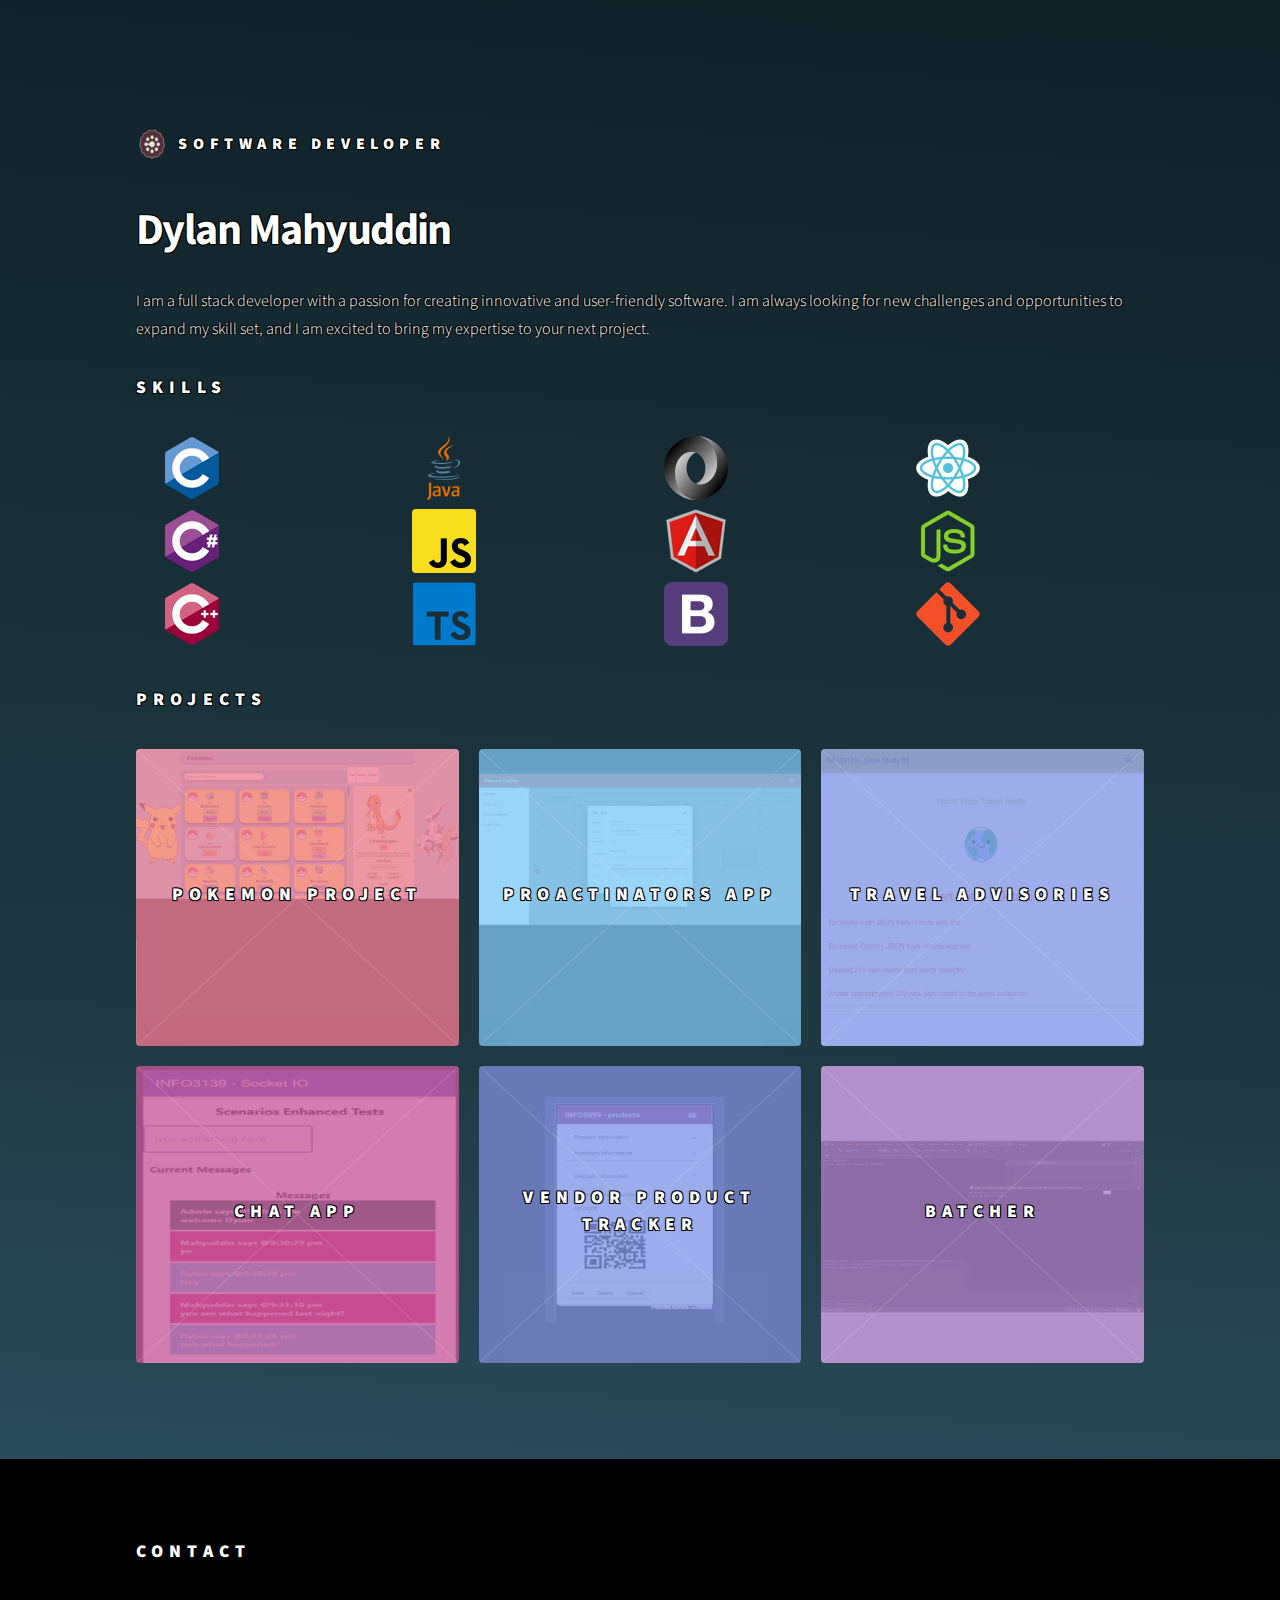
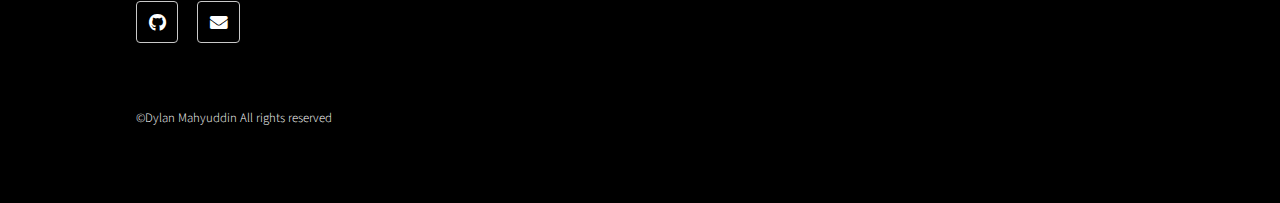
==== index.html @ 12be9ce0 "the rest of the code" ====
<!DOCTYPE html>
<!--
	Phantom by HTML5 UP
	html5up.net | @ajlkn
	Free for personal and commercial use under the CCA 3.0 license (html5up.net/license)
		edited by Dylan Mahyuddin
-->
<html class="main-page">
  <head>
    <title>DylanMahyuddinPortfolio</title>
    <meta charset="utf-8" />
    <meta
      name="viewport"
      content="width=device-width, initial-scale=1, user-scalable=no"
    />
    <link rel="stylesheet" href="assets/css/main.css" />
    <noscript
      ><link rel="stylesheet" href="assets/css/noscript.css"
    /></noscript>
  </head>
  <body class="is-preload">
    <!-- Wrapper -->
    <div id="wrapper">
      <!-- Header -->
      <header id="header">
        <div class="inner">
          <!-- Logo -->
          <div class="logo">
            <span class="symbol"><img src="images/logo.png" alt="" /></span
            ><span class="title">Software Developer</span>
          </div>

          <!-- Nav -->
          <!-- <nav>
            <ul>
              <li><a href="#menu">Menu</a></li>
            </ul>
          </nav> -->
        </div>
      </header>

      <!-- Menu -->
      <!-- <nav id="menu">
        <h2>Menu</h2>
        <ul>
          <li><a href="#header">Intro</a></li>
          <li><a href="#projects">Projects</a></li>
          <li><a href="#footer">Contact</a></li>
        </ul>
      </nav> -->

      <!-- Main -->

      <div id="main">
        <div class="inner">
          <header>
            <h1>Dylan Mahyuddin</h1>
            <p class="intro-text">
              I am a full stack developer with a passion for creating innovative
              and user-friendly software. I am always looking for new challenges
              and opportunities to expand my skill set, and I am excited to
              bring my expertise to your next project.
            </p>
            <h2>Skills</h2>
            <ul aria-colcount="4">
              <li>
                <span class="image">
                  <img src="images/softwareLogos/c.png" alt="" />
                </span>
              </li>
              <li>
                <span class="image">
                  <img src="images/softwareLogos/csharp.png" alt="" />
                </span>
              </li>
              <li>
                <span class="image">
                  <img src="images/softwareLogos/cplusplus.png" alt="" />
                </span>
              </li>
              <li>
                <span class="image">
                  <img src="images/softwareLogos/java.png" alt="" />
                </span>
              </li>
              <li>
                <span class="image">
                  <img src="images/softwareLogos/javascript.png" alt="" />
                </span>
              </li>
              <li>
                <span class="image">
                  <img src="images/softwareLogos/typescript.png" alt="" />
                </span>
              </li>
              <li>
                <span class="image">
                  <img src="images/softwareLogos/json.png" alt="" />
                </span>
              </li>
              <li>
                <span class="image">
                  <img src="images/softwareLogos/angularjs.png" alt="" />
                </span>
              </li>
              <li>
                <span class="image">
                  <img src="images/softwareLogos/bootstrap.png" alt="" />
                </span>
              </li>
              <li>
                <span class="image">
                  <img src="images/softwareLogos/react.png" alt="" />
                </span>
              </li>

              <li>
                <span class="image">
                  <img src="images/softwareLogos/nodejs.png" alt="" />
                </span>
              </li>
              <li>
                <span class="image">
                  <img src="images/softwareLogos/git.png" alt="" />
                </span>
              </li>
            </ul>
          </header>
          <h2>Projects</h2>
          <section id="projects" class="tiles">
            <article class="style1">
              <span class="image">
                <img src="images/PokemonProject.jpg" alt="" />
              </span>
              <a>
                <h2>Pokemon Project</h2>
                <div class="content">
                  <p>
                    Pure html and JavaScript team project making a pokemon data
                    search. grabs pokemon data from an API and displays it for
                    the user
                  </p>
                </div>
              </a>
            </article>
            <article class="style2">
              <span class="image">
                <img src="images/CopyPastaProject.jpg" alt="" />
              </span>
              <a>
                <h2>ProActinators App</h2>
                <div class="content">
                  <p>
                    team made Full stack application that uses Fastify and
                    React. User is able to enter in their tasks and group it by
                    color, along with that the user is scored and marked on a
                    chart.
                  </p>
                </div>
              </a>
            </article>
            <article class="style6">
              <span class="image">
                <img src="images/travelProject.jpg" alt="" />
              </span>
              <a>
                <h2>Travel Advisories</h2>
                <div class="content">
                  <p>
                    Full stack application that uses Fastify and React. The app
                    pulls some travel advisory about different countries and
                    tells you data for traveling.
                  </p>
                </div>
              </a>
            </article>
            <article class="style4">
              <span class="image">
                <img src="images/ChatApp.jpg" alt="" />
              </span>
              <a>
                <h2>Chat App</h2>
                <div class="content">
                  <p>
                    Full stack application that uses Node.js and React. Uses
                    sockets to connect users to a chat room so they can chat.
                  </p>
                </div>
              </a>
            </article>
            <article class="style6">
              <span class="image">
                <img src="images/VendorProductTrackerProject.jpg" alt="" />
              </span>
              <a>
                <h2>Vendor Product Tracker</h2>
                <div class="content">
                  <p>
                    Full stack application that uses Springboot and Angular.
                    Holds the clients product warehouse logs on a web app.
                  </p>
                </div>
              </a>
            </article>
            <article class="style5">
              <span class="image">
                <img src="images/BatcherProject.jpg" alt="" />
              </span>
              <a>
                <h2>Batcher</h2>
                <div class="content">
                  <p>
                    Batcher is a program that runs other programs in concurrency
                    and tests it's speed written in c++.
                  </p>
                </div>
              </a>
            </article>
          </section>
        </div>
      </div>

      <!-- Footer -->
      <footer id="footer">
        <div class="inner">
          <section>
            <h2>Contact</h2>
            <ul class="icons footer-li">
              <li class="footer-li">
                <a
                  target="_blank"
                  href="https://github.com/DMahyuddin"
                  class="icon brands style2 fa-github"
                  ><span class="label">GitHub</span></a
                >
              </li>
              <li>
                <a
                  target="_blank"
                  href="mailto:mahyuddin.dylan@gmail.com"
                  class="icon solid style2 fa-envelope"
                  ><span class="label">Email</span></a
                >
              </li>
            </ul>
          </section>
          <ul class="copyright footer-li">
            <li>&copy;Dylan Mahyuddin All rights reserved</li>
          </ul>
        </div>
      </footer>
    </div>

    <!-- Scripts -->
    <script src="assets/js/jquery.min.js"></script>
    <script src="assets/js/browser.min.js"></script>
    <script src="assets/js/breakpoints.min.js"></script>
    <script src="assets/js/util.js"></script>
    <script src="assets/js/main.js"></script>
  </body>
</html>
---- assets/css/main.css ----
@import url(fontawesome-all.min.css);
@import url("https://fonts.googleapis.com/css?family=Source+Sans+Pro:300,700,900");

/*
	Phantom by HTML5 UP
	html5up.net | @ajlkn
	Free for personal and commercial use under the CCA 3.0 license (html5up.net/license)
*/

html, body, div, span, applet, object,
iframe, h1, h2, h3, h4, h5, h6, p, blockquote,
pre, a, abbr, acronym, address, big, cite,
code, del, dfn, em, img, ins, kbd, q, s, samp,
small, strike, strong, sub, sup, tt, var, b,
u, i, center, dl, dt, dd, ol, li, fieldset,
form, label, legend, table, caption, tbody,
tfoot, thead, tr, th, td, article, aside,
canvas, details, embed, figure, figcaption,
footer, header, hgroup, menu, nav, output, ruby,
section, summary, time, mark, audio, video {
	margin: 0;
	padding: 0;
	border: 0;
	font-size: 100%;
	font-family: Arial, Helvetica, sans-serif;
	font: inherit;
	vertical-align: baseline;
	/* text colors */
	color: #ffffff;
	text-shadow: -1px -1px 0 #000, 1px -1px 0 #000, -1px 1px 0 #000, 1px 1px 0 #000;


}
p{
	background: #000000;
	border-radius: 10px;
}

article, aside, details, figcaption, figure,
footer, header, hgroup, menu, nav, section {
	display: block;}

body {
	line-height: 1;
}

ol, ul, li {
	columns: 4;
	list-style: none;
}

.footer-li{
	columns: auto;
}

.intro-text{
	background: none;
	border-radius: 0px;
}

blockquote, q {
	quotes: none;
}

	blockquote:before, blockquote:after, q:before, q:after {
		content: '';
		content: none;
	}

table {
	border-collapse: collapse;
	border-spacing: 0;
}

body {
	-webkit-text-size-adjust: none;
}

mark {
	background-color: transparent;
	color: inherit;
}

input::-moz-focus-inner {
	border: 0;
	padding: 0;
}

input, select, textarea {
	-moz-appearance: none;
	-webkit-appearance: none;
	-ms-appearance: none;
	appearance: none;
}

/* Basic */

	@-ms-viewport {
		width: device-width;
	}

	body {
		-ms-overflow-style: scrollbar;
	}

	@media screen and (max-width: 480px) {

		html, body {
			min-width: 320px;
		}

	}

	html {
		box-sizing: border-box;
	}

	*, *:before, *:after {
		box-sizing: inherit;
	}

	/* main-page-color */
	body {
		background: rgb(15,32,39);
		background: linear-gradient(184deg, rgba(15,32,39,1) 0%, rgba(32,58,67,1) 59%, rgba(44,83,100,1) 90%);
	}

		body.is-preload *, body.is-preload *:before, body.is-preload *:after {
			-moz-animation: none !important;
			-webkit-animation: none !important;
			-ms-animation: none !important;
			animation: none !important;
			-moz-transition: none !important;
			-webkit-transition: none !important;
			-ms-transition: none !important;
			transition: none !important;
		}

/* Type */

	body, input, select, textarea {
		color: #585858;
		font-family: "Source Sans Pro", Helvetica, sans-serif;
		font-size: 16pt;
		font-weight: 300;
		line-height: 1.75;
	}

		@media screen and (max-width: 1680px) {

			body, input, select, textarea {
				font-size: 14pt;
			}

		}

		@media screen and (max-width: 1280px) {

			body, input, select, textarea {
				font-size: 12pt;
			}

		}

	a {
		-moz-transition: border-bottom-color 0.2s ease, color 0.2s ease;
		-webkit-transition: border-bottom-color 0.2s ease, color 0.2s ease;
		-ms-transition: border-bottom-color 0.2s ease, color 0.2s ease;
		transition: border-bottom-color 0.2s ease, color 0.2s ease;
		text-decoration: none;
		color: #585858;
		border-bottom: dotted 1px rgba(88, 88, 88, 0.5);
	}

		a:hover {
			border-bottom-color: transparent;
			color: #f2849e !important;
		}

	strong, b {
		font-weight: 900;
	}

	em, i {
		font-style: italic;
	}

	p {
		margin: 0 0 2em 0;
	}

	h1 {
		font-size: 2.75em;
		font-weight: 700;
		line-height: 1.3;
		margin: 0 0 1em 0;
		letter-spacing: -0.035em;
	}

		h1 a {
			color: inherit;
		}

		@media screen and (max-width: 736px) {

			h1 {
				font-size: 2em;
				margin: 0 0 1em 0;
			}

		}

		@media screen and (max-width: 360px) {

			h1 {
				font-size: 1.75em;
			}

		}

	h2, h3, h4, h5, h6 {
		font-weight: 900;
		line-height: 1.5;
		margin: 0 0 2em 0;
		text-transform: uppercase;
		letter-spacing: 0.35em;
	}

		h2 a, h3 a, h4 a, h5 a, h6 a {
			color: inherit;
		}

	h2 {
		font-size: 1.1em;
	}

	h3 {
		font-size: 1em;
	}

	h4 {
		font-size: 0.8em;
	}

	h5 {
		font-size: 0.8em;
	}

	h6 {
		font-size: 0.8em;
	}

	@media screen and (max-width: 980px) {

		h1 br, h2 br, h3 br, h4 br, h5 br, h6 br {
			display: none;
		}

	}

	@media screen and (max-width: 736px) {

		h2 {
			font-size: 1em;
		}

		h3 {
			font-size: 0.8em;
		}

	}

	sub {
		font-size: 0.8em;
		position: relative;
		top: 0.5em;
	}

	sup {
		font-size: 0.8em;
		position: relative;
		top: -0.5em;
	}

	blockquote {
		border-left: solid 4px #c9c9c9;
		font-style: italic;
		margin: 0 0 2em 0;
		padding: 0.5em 0 0.5em 2em;
	}

	code {
		background: rgba(144, 144, 144, 0.075);
		border-radius: 4px;
		border: solid 1px #c9c9c9;
		font-family: "Courier New", monospace;
		font-size: 0.9em;
		margin: 0 0.25em;
		padding: 0.25em 0.65em;
	}

	pre {
		-webkit-overflow-scrolling: touch;
		font-family: "Courier New", monospace;
		font-size: 0.9em;
		margin: 0 0 2em 0;
	}

		pre code {
			display: block;
			line-height: 1.75;
			padding: 1em 1.5em;
			overflow-x: auto;
		}

	hr {
		border: 0;
		border-bottom: solid 1px #c9c9c9;
		margin: 2em 0;
	}

		hr.major {
			margin: 3em 0;
		}

	.align-left {
		text-align: left;
	}

	.align-center {
		text-align: center;
	}

	.align-right {
		text-align: right;
	}

/* Row */

	.row {
		display: flex;
		flex-wrap: wrap;
		box-sizing: border-box;
		align-items: stretch;
	}

		.row > * {
			box-sizing: border-box;
		}

		.row.gtr-uniform > * > :last-child {
			margin-bottom: 0;
		}

		.row.aln-left {
			justify-content: flex-start;
		}

		.row.aln-center {
			justify-content: center;
		}

		.row.aln-right {
			justify-content: flex-end;
		}

		.row.aln-top {
			align-items: flex-start;
		}

		.row.aln-middle {
			align-items: center;
		}

		.row.aln-bottom {
			align-items: flex-end;
		}

		.row > .imp {
			order: -1;
		}

		.row > .col-1 {
			width: 8.33333%;
		}

		.row > .off-1 {
			margin-left: 8.33333%;
		}

		.row > .col-2 {
			width: 16.66667%;
		}

		.row > .off-2 {
			margin-left: 16.66667%;
		}

		.row > .col-3 {
			width: 25%;
		}

		.row > .off-3 {
			margin-left: 25%;
		}

		.row > .col-4 {
			width: 33.33333%;
		}

		.row > .off-4 {
			margin-left: 33.33333%;
		}

		.row > .col-5 {
			width: 41.66667%;
		}

		.row > .off-5 {
			margin-left: 41.66667%;
		}

		.row > .col-6 {
			width: 50%;
		}

		.row > .off-6 {
			margin-left: 50%;
		}

		.row > .col-7 {
			width: 58.33333%;
		}

		.row > .off-7 {
			margin-left: 58.33333%;
		}

		.row > .col-8 {
			width: 66.66667%;
		}

		.row > .off-8 {
			margin-left: 66.66667%;
		}

		.row > .col-9 {
			width: 75%;
		}

		.row > .off-9 {
			margin-left: 75%;
		}

		.row > .col-10 {
			width: 83.33333%;
		}

		.row > .off-10 {
			margin-left: 83.33333%;
		}

		.row > .col-11 {
			width: 91.66667%;
		}

		.row > .off-11 {
			margin-left: 91.66667%;
		}

		.row > .col-12 {
			width: 100%;
		}

		.row > .off-12 {
			margin-left: 100%;
		}

		.row.gtr-0 {
			margin-top: 0;
			margin-left: 0em;
		}

			.row.gtr-0 > * {
				padding: 0 0 0 0em;
			}

			.row.gtr-0.gtr-uniform {
				margin-top: 0em;
			}

				.row.gtr-0.gtr-uniform > * {
					padding-top: 0em;
				}

		.row.gtr-25 {
			margin-top: 0;
			margin-left: -0.5em;
		}

			.row.gtr-25 > * {
				padding: 0 0 0 0.5em;
			}

			.row.gtr-25.gtr-uniform {
				margin-top: -0.5em;
			}

				.row.gtr-25.gtr-uniform > * {
					padding-top: 0.5em;
				}

		.row.gtr-50 {
			margin-top: 0;
			margin-left: -1em;
		}

			.row.gtr-50 > * {
				padding: 0 0 0 1em;
			}

			.row.gtr-50.gtr-uniform {
				margin-top: -1em;
			}

				.row.gtr-50.gtr-uniform > * {
					padding-top: 1em;
				}

		.row {
			margin-top: 0;
			margin-left: -2em;
		}

			.row > * {
				padding: 0 0 0 2em;
			}

			.row.gtr-uniform {
				margin-top: -2em;
			}

				.row.gtr-uniform > * {
					padding-top: 2em;
				}

		.row.gtr-150 {
			margin-top: 0;
			margin-left: -3em;
		}

			.row.gtr-150 > * {
				padding: 0 0 0 3em;
			}

			.row.gtr-150.gtr-uniform {
				margin-top: -3em;
			}

				.row.gtr-150.gtr-uniform > * {
					padding-top: 3em;
				}

		.row.gtr-200 {
			margin-top: 0;
			margin-left: -4em;
		}

			.row.gtr-200 > * {
				padding: 0 0 0 4em;
			}

			.row.gtr-200.gtr-uniform {
				margin-top: -4em;
			}

				.row.gtr-200.gtr-uniform > * {
					padding-top: 4em;
				}

		@media screen and (max-width: 1680px) {

			.row {
				display: flex;
				flex-wrap: wrap;
				box-sizing: border-box;
				align-items: stretch;
			}

				.row > * {
					box-sizing: border-box;
				}

				.row.gtr-uniform > * > :last-child {
					margin-bottom: 0;
				}

				.row.aln-left {
					justify-content: flex-start;
				}

				.row.aln-center {
					justify-content: center;
				}

				.row.aln-right {
					justify-content: flex-end;
				}

				.row.aln-top {
					align-items: flex-start;
				}

				.row.aln-middle {
					align-items: center;
				}

				.row.aln-bottom {
					align-items: flex-end;
				}

				.row > .imp-xlarge {
					order: -1;
				}

				.row > .col-1-xlarge {
					width: 8.33333%;
				}

				.row > .off-1-xlarge {
					margin-left: 8.33333%;
				}

				.row > .col-2-xlarge {
					width: 16.66667%;
				}

				.row > .off-2-xlarge {
					margin-left: 16.66667%;
				}

				.row > .col-3-xlarge {
					width: 25%;
				}

				.row > .off-3-xlarge {
					margin-left: 25%;
				}

				.row > .col-4-xlarge {
					width: 33.33333%;
				}

				.row > .off-4-xlarge {
					margin-left: 33.33333%;
				}

				.row > .col-5-xlarge {
					width: 41.66667%;
				}

				.row > .off-5-xlarge {
					margin-left: 41.66667%;
				}

				.row > .col-6-xlarge {
					width: 50%;
				}

				.row > .off-6-xlarge {
					margin-left: 50%;
				}

				.row > .col-7-xlarge {
					width: 58.33333%;
				}

				.row > .off-7-xlarge {
					margin-left: 58.33333%;
				}

				.row > .col-8-xlarge {
					width: 66.66667%;
				}

				.row > .off-8-xlarge {
					margin-left: 66.66667%;
				}

				.row > .col-9-xlarge {
					width: 75%;
				}

				.row > .off-9-xlarge {
					margin-left: 75%;
				}

				.row > .col-10-xlarge {
					width: 83.33333%;
				}

				.row > .off-10-xlarge {
					margin-left: 83.33333%;
				}

				.row > .col-11-xlarge {
					width: 91.66667%;
				}

				.row > .off-11-xlarge {
					margin-left: 91.66667%;
				}

				.row > .col-12-xlarge {
					width: 100%;
				}

				.row > .off-12-xlarge {
					margin-left: 100%;
				}

				.row.gtr-0 {
					margin-top: 0;
					margin-left: 0em;
				}

					.row.gtr-0 > * {
						padding: 0 0 0 0em;
					}

					.row.gtr-0.gtr-uniform {
						margin-top: 0em;
					}

						.row.gtr-0.gtr-uniform > * {
							padding-top: 0em;
						}

				.row.gtr-25 {
					margin-top: 0;
					margin-left: -0.5em;
				}

					.row.gtr-25 > * {
						padding: 0 0 0 0.5em;
					}

					.row.gtr-25.gtr-uniform {
						margin-top: -0.5em;
					}

						.row.gtr-25.gtr-uniform > * {
							padding-top: 0.5em;
						}

				.row.gtr-50 {
					margin-top: 0;
					margin-left: -1em;
				}

					.row.gtr-50 > * {
						padding: 0 0 0 1em;
					}

					.row.gtr-50.gtr-uniform {
						margin-top: -1em;
					}

						.row.gtr-50.gtr-uniform > * {
							padding-top: 1em;
						}

				.row {
					margin-top: 0;
					margin-left: -2em;
				}

					.row > * {
						padding: 0 0 0 2em;
					}

					.row.gtr-uniform {
						margin-top: -2em;
					}

						.row.gtr-uniform > * {
							padding-top: 2em;
						}

				.row.gtr-150 {
					margin-top: 0;
					margin-left: -3em;
				}

					.row.gtr-150 > * {
						padding: 0 0 0 3em;
					}

					.row.gtr-150.gtr-uniform {
						margin-top: -3em;
					}

						.row.gtr-150.gtr-uniform > * {
							padding-top: 3em;
						}

				.row.gtr-200 {
					margin-top: 0;
					margin-left: -4em;
				}

					.row.gtr-200 > * {
						padding: 0 0 0 4em;
					}

					.row.gtr-200.gtr-uniform {
						margin-top: -4em;
					}

						.row.gtr-200.gtr-uniform > * {
							padding-top: 4em;
						}

		}

		@media screen and (max-width: 1280px) {

			.row {
				display: flex;
				flex-wrap: wrap;
				box-sizing: border-box;
				align-items: stretch;
			}

				.row > * {
					box-sizing: border-box;
				}

				.row.gtr-uniform > * > :last-child {
					margin-bottom: 0;
				}

				.row.aln-left {
					justify-content: flex-start;
				}

				.row.aln-center {
					justify-content: center;
				}

				.row.aln-right {
					justify-content: flex-end;
				}

				.row.aln-top {
					align-items: flex-start;
				}

				.row.aln-middle {
					align-items: center;
				}

				.row.aln-bottom {
					align-items: flex-end;
				}

				.row > .imp-large {
					order: -1;
				}

				.row > .col-1-large {
					width: 8.33333%;
				}

				.row > .off-1-large {
					margin-left: 8.33333%;
				}

				.row > .col-2-large {
					width: 16.66667%;
				}

				.row > .off-2-large {
					margin-left: 16.66667%;
				}

				.row > .col-3-large {
					width: 25%;
				}

				.row > .off-3-large {
					margin-left: 25%;
				}

				.row > .col-4-large {
					width: 33.33333%;
				}

				.row > .off-4-large {
					margin-left: 33.33333%;
				}

				.row > .col-5-large {
					width: 41.66667%;
				}

				.row > .off-5-large {
					margin-left: 41.66667%;
				}

				.row > .col-6-large {
					width: 50%;
				}

				.row > .off-6-large {
					margin-left: 50%;
				}

				.row > .col-7-large {
					width: 58.33333%;
				}

				.row > .off-7-large {
					margin-left: 58.33333%;
				}

				.row > .col-8-large {
					width: 66.66667%;
				}

				.row > .off-8-large {
					margin-left: 66.66667%;
				}

				.row > .col-9-large {
					width: 75%;
				}

				.row > .off-9-large {
					margin-left: 75%;
				}

				.row > .col-10-large {
					width: 83.33333%;
				}

				.row > .off-10-large {
					margin-left: 83.33333%;
				}

				.row > .col-11-large {
					width: 91.66667%;
				}

				.row > .off-11-large {
					margin-left: 91.66667%;
				}

				.row > .col-12-large {
					width: 100%;
				}

				.row > .off-12-large {
					margin-left: 100%;
				}

				.row.gtr-0 {
					margin-top: 0;
					margin-left: 0em;
				}

					.row.gtr-0 > * {
						padding: 0 0 0 0em;
					}

					.row.gtr-0.gtr-uniform {
						margin-top: 0em;
					}

						.row.gtr-0.gtr-uniform > * {
							padding-top: 0em;
						}

				.row.gtr-25 {
					margin-top: 0;
					margin-left: -0.5em;
				}

					.row.gtr-25 > * {
						padding: 0 0 0 0.5em;
					}

					.row.gtr-25.gtr-uniform {
						margin-top: -0.5em;
					}

						.row.gtr-25.gtr-uniform > * {
							padding-top: 0.5em;
						}

				.row.gtr-50 {
					margin-top: 0;
					margin-left: -1em;
				}

					.row.gtr-50 > * {
						padding: 0 0 0 1em;
					}

					.row.gtr-50.gtr-uniform {
						margin-top: -1em;
					}

						.row.gtr-50.gtr-uniform > * {
							padding-top: 1em;
						}

				.row {
					margin-top: 0;
					margin-left: -2em;
				}

					.row > * {
						padding: 0 0 0 2em;
					}

					.row.gtr-uniform {
						margin-top: -2em;
					}

						.row.gtr-uniform > * {
							padding-top: 2em;
						}

				.row.gtr-150 {
					margin-top: 0;
					margin-left: -3em;
				}

					.row.gtr-150 > * {
						padding: 0 0 0 3em;
					}

					.row.gtr-150.gtr-uniform {
						margin-top: -3em;
					}

						.row.gtr-150.gtr-uniform > * {
							padding-top: 3em;
						}

				.row.gtr-200 {
					margin-top: 0;
					margin-left: -4em;
				}

					.row.gtr-200 > * {
						padding: 0 0 0 4em;
					}

					.row.gtr-200.gtr-uniform {
						margin-top: -4em;
					}

						.row.gtr-200.gtr-uniform > * {
							padding-top: 4em;
						}

		}

		@media screen and (max-width: 980px) {

			.row {
				display: flex;
				flex-wrap: wrap;
				box-sizing: border-box;
				align-items: stretch;
			}

				.row > * {
					box-sizing: border-box;
				}

				.row.gtr-uniform > * > :last-child {
					margin-bottom: 0;
				}

				.row.aln-left {
					justify-content: flex-start;
				}

				.row.aln-center {
					justify-content: center;
				}

				.row.aln-right {
					justify-content: flex-end;
				}

				.row.aln-top {
					align-items: flex-start;
				}

				.row.aln-middle {
					align-items: center;
				}

				.row.aln-bottom {
					align-items: flex-end;
				}

				.row > .imp-medium {
					order: -1;
				}

				.row > .col-1-medium {
					width: 8.33333%;
				}

				.row > .off-1-medium {
					margin-left: 8.33333%;
				}

				.row > .col-2-medium {
					width: 16.66667%;
				}

				.row > .off-2-medium {
					margin-left: 16.66667%;
				}

				.row > .col-3-medium {
					width: 25%;
				}

				.row > .off-3-medium {
					margin-left: 25%;
				}

				.row > .col-4-medium {
					width: 33.33333%;
				}

				.row > .off-4-medium {
					margin-left: 33.33333%;
				}

				.row > .col-5-medium {
					width: 41.66667%;
				}

				.row > .off-5-medium {
					margin-left: 41.66667%;
				}

				.row > .col-6-medium {
					width: 50%;
				}

				.row > .off-6-medium {
					margin-left: 50%;
				}

				.row > .col-7-medium {
					width: 58.33333%;
				}

				.row > .off-7-medium {
					margin-left: 58.33333%;
				}

				.row > .col-8-medium {
					width: 66.66667%;
				}

				.row > .off-8-medium {
					margin-left: 66.66667%;
				}

				.row > .col-9-medium {
					width: 75%;
				}

				.row > .off-9-medium {
					margin-left: 75%;
				}

				.row > .col-10-medium {
					width: 83.33333%;
				}

				.row > .off-10-medium {
					margin-left: 83.33333%;
				}

				.row > .col-11-medium {
					width: 91.66667%;
				}

				.row > .off-11-medium {
					margin-left: 91.66667%;
				}

				.row > .col-12-medium {
					width: 100%;
				}

				.row > .off-12-medium {
					margin-left: 100%;
				}

				.row.gtr-0 {
					margin-top: 0;
					margin-left: 0em;
				}

					.row.gtr-0 > * {
						padding: 0 0 0 0em;
					}

					.row.gtr-0.gtr-uniform {
						margin-top: 0em;
					}

						.row.gtr-0.gtr-uniform > * {
							padding-top: 0em;
						}

				.row.gtr-25 {
					margin-top: 0;
					margin-left: -0.375em;
				}

					.row.gtr-25 > * {
						padding: 0 0 0 0.375em;
					}

					.row.gtr-25.gtr-uniform {
						margin-top: -0.375em;
					}

						.row.gtr-25.gtr-uniform > * {
							padding-top: 0.375em;
						}

				.row.gtr-50 {
					margin-top: 0;
					margin-left: -0.75em;
				}

					.row.gtr-50 > * {
						padding: 0 0 0 0.75em;
					}

					.row.gtr-50.gtr-uniform {
						margin-top: -0.75em;
					}

						.row.gtr-50.gtr-uniform > * {
							padding-top: 0.75em;
						}

				.row {
					margin-top: 0;
					margin-left: -1.5em;
				}

					.row > * {
						padding: 0 0 0 1.5em;
					}

					.row.gtr-uniform {
						margin-top: -1.5em;
					}

						.row.gtr-uniform > * {
							padding-top: 1.5em;
						}

				.row.gtr-150 {
					margin-top: 0;
					margin-left: -2.25em;
				}

					.row.gtr-150 > * {
						padding: 0 0 0 2.25em;
					}

					.row.gtr-150.gtr-uniform {
						margin-top: -2.25em;
					}

						.row.gtr-150.gtr-uniform > * {
							padding-top: 2.25em;
						}

				.row.gtr-200 {
					margin-top: 0;
					margin-left: -3em;
				}

					.row.gtr-200 > * {
						padding: 0 0 0 3em;
					}

					.row.gtr-200.gtr-uniform {
						margin-top: -3em;
					}

						.row.gtr-200.gtr-uniform > * {
							padding-top: 3em;
						}

		}

		@media screen and (max-width: 736px) {

			.row {
				display: flex;
				flex-wrap: wrap;
				box-sizing: border-box;
				align-items: stretch;
			}

				.row > * {
					box-sizing: border-box;
				}

				.row.gtr-uniform > * > :last-child {
					margin-bottom: 0;
				}

				.row.aln-left {
					justify-content: flex-start;
				}

				.row.aln-center {
					justify-content: center;
				}

				.row.aln-right {
					justify-content: flex-end;
				}

				.row.aln-top {
					align-items: flex-start;
				}

				.row.aln-middle {
					align-items: center;
				}

				.row.aln-bottom {
					align-items: flex-end;
				}

				.row > .imp-small {
					order: -1;
				}

				.row > .col-1-small {
					width: 8.33333%;
				}

				.row > .off-1-small {
					margin-left: 8.33333%;
				}

				.row > .col-2-small {
					width: 16.66667%;
				}

				.row > .off-2-small {
					margin-left: 16.66667%;
				}

				.row > .col-3-small {
					width: 25%;
				}

				.row > .off-3-small {
					margin-left: 25%;
				}

				.row > .col-4-small {
					width: 33.33333%;
				}

				.row > .off-4-small {
					margin-left: 33.33333%;
				}

				.row > .col-5-small {
					width: 41.66667%;
				}

				.row > .off-5-small {
					margin-left: 41.66667%;
				}

				.row > .col-6-small {
					width: 50%;
				}

				.row > .off-6-small {
					margin-left: 50%;
				}

				.row > .col-7-small {
					width: 58.33333%;
				}

				.row > .off-7-small {
					margin-left: 58.33333%;
				}

				.row > .col-8-small {
					width: 66.66667%;
				}

				.row > .off-8-small {
					margin-left: 66.66667%;
				}

				.row > .col-9-small {
					width: 75%;
				}

				.row > .off-9-small {
					margin-left: 75%;
				}

				.row > .col-10-small {
					width: 83.33333%;
				}

				.row > .off-10-small {
					margin-left: 83.33333%;
				}

				.row > .col-11-small {
					width: 91.66667%;
				}

				.row > .off-11-small {
					margin-left: 91.66667%;
				}

				.row > .col-12-small {
					width: 100%;
				}

				.row > .off-12-small {
					margin-left: 100%;
				}

				.row.gtr-0 {
					margin-top: 0;
					margin-left: 0em;
				}

					.row.gtr-0 > * {
						padding: 0 0 0 0em;
					}

					.row.gtr-0.gtr-uniform {
						margin-top: 0em;
					}

						.row.gtr-0.gtr-uniform > * {
							padding-top: 0em;
						}

				.row.gtr-25 {
					margin-top: 0;
					margin-left: -0.25em;
				}

					.row.gtr-25 > * {
						padding: 0 0 0 0.25em;
					}

					.row.gtr-25.gtr-uniform {
						margin-top: -0.25em;
					}

						.row.gtr-25.gtr-uniform > * {
							padding-top: 0.25em;
						}

				.row.gtr-50 {
					margin-top: 0;
					margin-left: -0.5em;
				}

					.row.gtr-50 > * {
						padding: 0 0 0 0.5em;
					}

					.row.gtr-50.gtr-uniform {
						margin-top: -0.5em;
					}

						.row.gtr-50.gtr-uniform > * {
							padding-top: 0.5em;
						}

				.row {
					margin-top: 0;
					margin-left: -1em;
				}

					.row > * {
						padding: 0 0 0 1em;
					}

					.row.gtr-uniform {
						margin-top: -1em;
					}

						.row.gtr-uniform > * {
							padding-top: 1em;
						}

				.row.gtr-150 {
					margin-top: 0;
					margin-left: -1.5em;
				}

					.row.gtr-150 > * {
						padding: 0 0 0 1.5em;
					}

					.row.gtr-150.gtr-uniform {
						margin-top: -1.5em;
					}

						.row.gtr-150.gtr-uniform > * {
							padding-top: 1.5em;
						}

				.row.gtr-200 {
					margin-top: 0;
					margin-left: -2em;
				}

					.row.gtr-200 > * {
						padding: 0 0 0 2em;
					}

					.row.gtr-200.gtr-uniform {
						margin-top: -2em;
					}

						.row.gtr-200.gtr-uniform > * {
							padding-top: 2em;
						}

		}

		@media screen and (max-width: 480px) {

			.row {
				display: flex;
				flex-wrap: wrap;
				box-sizing: border-box;
				align-items: stretch;
			}

				.row > * {
					box-sizing: border-box;
				}

				.row.gtr-uniform > * > :last-child {
					margin-bottom: 0;
				}

				.row.aln-left {
					justify-content: flex-start;
				}

				.row.aln-center {
					justify-content: center;
				}

				.row.aln-right {
					justify-content: flex-end;
				}

				.row.aln-top {
					align-items: flex-start;
				}

				.row.aln-middle {
					align-items: center;
				}

				.row.aln-bottom {
					align-items: flex-end;
				}

				.row > .imp-xsmall {
					order: -1;
				}

				.row > .col-1-xsmall {
					width: 8.33333%;
				}

				.row > .off-1-xsmall {
					margin-left: 8.33333%;
				}

				.row > .col-2-xsmall {
					width: 16.66667%;
				}

				.row > .off-2-xsmall {
					margin-left: 16.66667%;
				}

				.row > .col-3-xsmall {
					width: 25%;
				}

				.row > .off-3-xsmall {
					margin-left: 25%;
				}

				.row > .col-4-xsmall {
					width: 33.33333%;
				}

				.row > .off-4-xsmall {
					margin-left: 33.33333%;
				}

				.row > .col-5-xsmall {
					width: 41.66667%;
				}

				.row > .off-5-xsmall {
					margin-left: 41.66667%;
				}

				.row > .col-6-xsmall {
					width: 50%;
				}

				.row > .off-6-xsmall {
					margin-left: 50%;
				}

				.row > .col-7-xsmall {
					width: 58.33333%;
				}

				.row > .off-7-xsmall {
					margin-left: 58.33333%;
				}

				.row > .col-8-xsmall {
					width: 66.66667%;
				}

				.row > .off-8-xsmall {
					margin-left: 66.66667%;
				}

				.row > .col-9-xsmall {
					width: 75%;
				}

				.row > .off-9-xsmall {
					margin-left: 75%;
				}

				.row > .col-10-xsmall {
					width: 83.33333%;
				}

				.row > .off-10-xsmall {
					margin-left: 83.33333%;
				}

				.row > .col-11-xsmall {
					width: 91.66667%;
				}

				.row > .off-11-xsmall {
					margin-left: 91.66667%;
				}

				.row > .col-12-xsmall {
					width: 100%;
				}

				.row > .off-12-xsmall {
					margin-left: 100%;
				}

				.row.gtr-0 {
					margin-top: 0;
					margin-left: 0em;
				}

					.row.gtr-0 > * {
						padding: 0 0 0 0em;
					}

					.row.gtr-0.gtr-uniform {
						margin-top: 0em;
					}

						.row.gtr-0.gtr-uniform > * {
							padding-top: 0em;
						}

				.row.gtr-25 {
					margin-top: 0;
					margin-left: -0.25em;
				}

					.row.gtr-25 > * {
						padding: 0 0 0 0.25em;
					}

					.row.gtr-25.gtr-uniform {
						margin-top: -0.25em;
					}

						.row.gtr-25.gtr-uniform > * {
							padding-top: 0.25em;
						}

				.row.gtr-50 {
					margin-top: 0;
					margin-left: -0.5em;
				}

					.row.gtr-50 > * {
						padding: 0 0 0 0.5em;
					}

					.row.gtr-50.gtr-uniform {
						margin-top: -0.5em;
					}

						.row.gtr-50.gtr-uniform > * {
							padding-top: 0.5em;
						}

				.row {
					margin-top: 0;
					margin-left: -1em;
				}

					.row > * {
						padding: 0 0 0 1em;
					}

					.row.gtr-uniform {
						margin-top: -1em;
					}

						.row.gtr-uniform > * {
							padding-top: 1em;
						}

				.row.gtr-150 {
					margin-top: 0;
					margin-left: -1.5em;
				}

					.row.gtr-150 > * {
						padding: 0 0 0 1.5em;
					}

					.row.gtr-150.gtr-uniform {
						margin-top: -1.5em;
					}

						.row.gtr-150.gtr-uniform > * {
							padding-top: 1.5em;
						}

				.row.gtr-200 {
					margin-top: 0;
					margin-left: -2em;
				}

					.row.gtr-200 > * {
						padding: 0 0 0 2em;
					}

					.row.gtr-200.gtr-uniform {
						margin-top: -2em;
					}

						.row.gtr-200.gtr-uniform > * {
							padding-top: 2em;
						}

		}

/* Section/Article */

	section.special, article.special {
		text-align: center;
	}

	header p {
		margin-top: -1em;
	}

	@media screen and (max-width: 736px) {

		header p {
			margin-top: 0;
		}

	}

/* Icon */

	.icon {
		text-decoration: none;
		border-bottom: none;
		position: relative;
	}

		.icon:before {
			-moz-osx-font-smoothing: grayscale;
			-webkit-font-smoothing: antialiased;
			display: inline-block;
			font-style: normal;
			font-variant: normal;
			text-rendering: auto;
			line-height: 1;
			text-transform: none !important;
			font-family: 'Font Awesome 5 Free';
			font-weight: 400;
		}

		.icon > .label {
			display: none;
		}

		.icon:before {
			line-height: inherit;
		}

		.icon.solid:before {
			font-weight: 900;
		}

		.icon.brands:before {
			font-family: 'Font Awesome 5 Brands';
		}

		.icon.style2 {
			-moz-transition: background-color 0.2s ease-in-out, color 0.2s ease-in-out, border-color 0.2s ease-in-out;
			-webkit-transition: background-color 0.2s ease-in-out, color 0.2s ease-in-out, border-color 0.2s ease-in-out;
			-ms-transition: background-color 0.2s ease-in-out, color 0.2s ease-in-out, border-color 0.2s ease-in-out;
			transition: background-color 0.2s ease-in-out, color 0.2s ease-in-out, border-color 0.2s ease-in-out;
			background-color: transparent;
			border: solid 1px #c9c9c9;
			border-radius: 4px;
			width: 2.65em;
			height: 2.65em;
			display: inline-block;
			text-align: center;
			line-height: 2.65em;
			color: inherit;
		}

			.icon.style2:before {
				font-size: 1.1em;
			}

			.icon.style2:hover {
				color: #f2849e;
				border-color: #f2849e;
			}

			.icon.style2:active {
				background-color: rgba(242, 132, 158, 0.1);
			}

/* List */

	ol {
		list-style: decimal;
		margin: 0 0 2em 0;
		padding-left: 1.25em;
	}

		ol li {
			padding-left: 0.25em;
		}

	ul {
		list-style: disc;
		margin: 0 0 2em 0;
		padding-left: 1em;
	}

		ul li {
			padding-left: 0.5em;
		}

		ul.alt {
			list-style: none;
			padding-left: 0;
		}

			ul.alt li {
				border-top: solid 1px #c9c9c9;
				padding: 0.5em 0;
			}

				ul.alt li:first-child {
					border-top: 0;
					padding-top: 0;
				}

	dl {
		margin: 0 0 2em 0;
	}

		dl dt {
			display: block;
			font-weight: 900;
			margin: 0 0 1em 0;
		}

		dl dd {
			margin-left: 2em;
		}

/* Actions */

	ul.actions {
		display: -moz-flex;
		display: -webkit-flex;
		display: -ms-flex;
		display: flex;
		cursor: default;
		list-style: none;
		margin-left: -1em;
		padding-left: 0;
	}

		ul.actions li {
			padding: 0 0 0 1em;
			vertical-align: middle;
		}

		ul.actions.special {
			-moz-justify-content: center;
			-webkit-justify-content: center;
			-ms-justify-content: center;
			justify-content: center;
			width: 100%;
			margin-left: 0;
		}

			ul.actions.special li:first-child {
				padding-left: 0;
			}

		ul.actions.stacked {
			-moz-flex-direction: column;
			-webkit-flex-direction: column;
			-ms-flex-direction: column;
			flex-direction: column;
			margin-left: 0;
		}

			ul.actions.stacked li {
				padding: 1.3em 0 0 0;
			}

				ul.actions.stacked li:first-child {
					padding-top: 0;
				}

		ul.actions.fit {
			width: calc(100% + 1em);
		}

			ul.actions.fit li {
				-moz-flex-grow: 1;
				-webkit-flex-grow: 1;
				-ms-flex-grow: 1;
				flex-grow: 1;
				-moz-flex-shrink: 1;
				-webkit-flex-shrink: 1;
				-ms-flex-shrink: 1;
				flex-shrink: 1;
				width: 100%;
			}

				ul.actions.fit li > * {
					width: 100%;
				}

			ul.actions.fit.stacked {
				width: 100%;
			}

		@media screen and (max-width: 480px) {

			ul.actions:not(.fixed) {
				-moz-flex-direction: column;
				-webkit-flex-direction: column;
				-ms-flex-direction: column;
				flex-direction: column;
				margin-left: 0;
				width: 100% !important;
			}

				ul.actions:not(.fixed) li {
					-moz-flex-grow: 1;
					-webkit-flex-grow: 1;
					-ms-flex-grow: 1;
					flex-grow: 1;
					-moz-flex-shrink: 1;
					-webkit-flex-shrink: 1;
					-ms-flex-shrink: 1;
					flex-shrink: 1;
					padding: 1em 0 0 0;
					text-align: center;
					width: 100%;
				}

					ul.actions:not(.fixed) li > * {
						width: 100%;
					}

					ul.actions:not(.fixed) li:first-child {
						padding-top: 0;
					}

					ul.actions:not(.fixed) li input[type="submit"],
					ul.actions:not(.fixed) li input[type="reset"],
					ul.actions:not(.fixed) li input[type="button"],
					ul.actions:not(.fixed) li button,
					ul.actions:not(.fixed) li .button {
						width: 100%;
					}

						ul.actions:not(.fixed) li input[type="submit"].icon:before,
						ul.actions:not(.fixed) li input[type="reset"].icon:before,
						ul.actions:not(.fixed) li input[type="button"].icon:before,
						ul.actions:not(.fixed) li button.icon:before,
						ul.actions:not(.fixed) li .button.icon:before {
							margin-left: -0.5rem;
						}

		}

/* Icons */

	ul.icons {
		cursor: default;
		list-style: none;
		padding-left: 0;
		margin: -1em 0 2em -1em;
	}

		ul.icons li {
			display: inline-block;
			padding: 1em 0 0 1em;
		}

/* Form */

	form {
		margin: 0 0 2em 0;
		overflow-x: hidden;
	}

		form > :last-child {
			margin-bottom: 0;
		}

		form > .fields {
			display: -moz-flex;
			display: -webkit-flex;
			display: -ms-flex;
			display: flex;
			-moz-flex-wrap: wrap;
			-webkit-flex-wrap: wrap;
			-ms-flex-wrap: wrap;
			flex-wrap: wrap;
			width: calc(100% + 3em);
			margin: -1.5em 0 2em -1.5em;
		}

			form > .fields > .field {
				-moz-flex-grow: 0;
				-webkit-flex-grow: 0;
				-ms-flex-grow: 0;
				flex-grow: 0;
				-moz-flex-shrink: 0;
				-webkit-flex-shrink: 0;
				-ms-flex-shrink: 0;
				flex-shrink: 0;
				padding: 1.5em 0 0 1.5em;
				width: calc(100% - 1.5em);
			}

				form > .fields > .field.half {
					width: calc(50% - 0.75em);
				}

				form > .fields > .field.third {
					width: calc(100%/3 - 0.5em);
				}

				form > .fields > .field.quarter {
					width: calc(25% - 0.375em);
				}

		@media screen and (max-width: 480px) {

			form > .fields {
				width: calc(100% + 3em);
				margin: -1.5em 0 2em -1.5em;
			}

				form > .fields > .field {
					padding: 1.5em 0 0 1.5em;
					width: calc(100% - 1.5em);
				}

					form > .fields > .field.half {
						width: calc(100% - 1.5em);
					}

					form > .fields > .field.third {
						width: calc(100% - 1.5em);
					}

					form > .fields > .field.quarter {
						width: calc(100% - 1.5em);
					}

		}

	label {
		display: block;
		font-size: 0.9em;
		font-weight: 900;
		margin: 0 0 1em 0;
	}

	input[type="text"],
	input[type="password"],
	input[type="email"],
	input[type="tel"],
	select,
	textarea {
		-moz-appearance: none;
		-webkit-appearance: none;
		-ms-appearance: none;
		appearance: none;
		background-color: transparent;
		border: none;
		border-radius: 0;
		border-bottom: solid 1px #c9c9c9;
		color: inherit;
		display: block;
		outline: 0;
		padding: 0;
		text-decoration: none;
		width: 100%;
	}

		input[type="text"]:invalid,
		input[type="password"]:invalid,
		input[type="email"]:invalid,
		input[type="tel"]:invalid,
		select:invalid,
		textarea:invalid {
			box-shadow: none;
		}

		input[type="text"]:focus,
		input[type="password"]:focus,
		input[type="email"]:focus,
		input[type="tel"]:focus,
		select:focus,
		textarea:focus {
			border-bottom-color: #f2849e;
			box-shadow: inset 0 -1px 0 0 #f2849e;
		}

	select {
		background-image: url("data:image/svg+xml;charset=utf8,%3Csvg xmlns='http://www.w3.org/2000/svg' width='40' height='40' preserveAspectRatio='none' viewBox='0 0 40 40'%3E%3Cpath d='M9.4,12.3l10.4,10.4l10.4-10.4c0.2-0.2,0.5-0.4,0.9-0.4c0.3,0,0.6,0.1,0.9,0.4l3.3,3.3c0.2,0.2,0.4,0.5,0.4,0.9 c0,0.4-0.1,0.6-0.4,0.9L20.7,31.9c-0.2,0.2-0.5,0.4-0.9,0.4c-0.3,0-0.6-0.1-0.9-0.4L4.3,17.3c-0.2-0.2-0.4-0.5-0.4-0.9 c0-0.4,0.1-0.6,0.4-0.9l3.3-3.3c0.2-0.2,0.5-0.4,0.9-0.4S9.1,12.1,9.4,12.3z' fill='%23c9c9c9' /%3E%3C/svg%3E");
		background-size: 1.25rem;
		background-repeat: no-repeat;
		background-position: calc(100% - 1rem) center;
		height: 3em;
		padding-right: 3em;
		text-overflow: ellipsis;
	}

		select option {
			background: #ffffff;
		}

		select:focus::-ms-value {
			background-color: transparent;
		}

		select::-ms-expand {
			display: none;
		}

	input[type="text"],
	input[type="password"],
	input[type="email"],
	select {
		height: 3em;
	}

	textarea {
		padding: 0;
		min-height: 3.75em;
	}

	input[type="checkbox"],
	input[type="radio"] {
		-moz-appearance: none;
		-webkit-appearance: none;
		-ms-appearance: none;
		appearance: none;
		display: block;
		float: left;
		margin-right: -2em;
		opacity: 0;
		width: 1em;
		z-index: -1;
	}

		input[type="checkbox"] + label,
		input[type="radio"] + label {
			text-decoration: none;
			color: #585858;
			cursor: pointer;
			display: inline-block;
			font-size: 1em;
			font-weight: 300;
			padding-left: 2.55em;
			padding-right: 0.75em;
			position: relative;
		}

			input[type="checkbox"] + label:before,
			input[type="radio"] + label:before {
				-moz-osx-font-smoothing: grayscale;
				-webkit-font-smoothing: antialiased;
				display: inline-block;
				font-style: normal;
				font-variant: normal;
				text-rendering: auto;
				line-height: 1;
				text-transform: none !important;
				font-family: 'Font Awesome 5 Free';
				font-weight: 900;
			}

			input[type="checkbox"] + label:before,
			input[type="radio"] + label:before {
				border-radius: 4px;
				border: solid 1px #c9c9c9;
				content: '';
				display: inline-block;
				font-size: 0.8em;
				height: 2.25em;
				left: 0;
				line-height: 2.25em;
				position: absolute;
				text-align: center;
				top: 0;
				width: 2.25em;
			}

		input[type="checkbox"]:checked + label:before,
		input[type="radio"]:checked + label:before {
			background: #585858;
			border-color: #585858;
			color: #ffffff;
			content: '\f00c';
		}

		input[type="checkbox"]:focus + label:before,
		input[type="radio"]:focus + label:before {
			border-color: #f2849e;
			box-shadow: 0 0 0 1px #f2849e;
		}

	input[type="checkbox"] + label:before {
		border-radius: 4px;
	}

	input[type="radio"] + label:before {
		border-radius: 100%;
	}

/* Box */

	.box {
		border-radius: 4px;
		border: solid 1px #c9c9c9;
		margin-bottom: 2em;
		padding: 1.5em;
	}

		.box > :last-child,
		.box > :last-child > :last-child,
		.box > :last-child > :last-child > :last-child {
			margin-bottom: 0;
		}

		.box.alt {
			border: 0;
			border-radius: 0;
			padding: 0;
		}

/* Image */

	.image {
		border-radius: 4px;
		border: 0;
		display: inline-block;
		position: relative;
	}

		.image img {
			border-radius: 4px;
			display: block;
		}

		.image.left, .image.right {
			max-width: 40%;
		}

			.image.left img, .image.right img {
				width: 100%;
			}

		.image.left {
			float: left;
			padding: 0 1.5em 1em 0;
			top: 0.25em;
		}

		.image.right {
			float: right;
			padding: 0 0 1em 1.5em;
			top: 0.25em;
		}

		.image.fit {
			display: block;
			margin: 0 0 2em 0;
			width: 100%;
		}

			.image.fit img {
				width: 100%;
			}

		.image.main {
			display: block;
			margin: 0 0 3em 0;
			width: 100%;
		}

			.image.main img {
				width: 100%;
			}

			@media screen and (max-width: 736px) {

				.image.main {
					margin: 0 0 2em 0;
				}

			}

/* Table */

	.table-wrapper {
		-webkit-overflow-scrolling: touch;
		overflow-x: auto;
	}

	table {
		margin: 0 0 2em 0;
		width: 100%;
	}

		table tbody tr {
			border: solid 1px #c9c9c9;
			border-left: 0;
			border-right: 0;
		}

			table tbody tr:nth-child(2n + 1) {
				background-color: rgba(144, 144, 144, 0.075);
			}

		table td {
			padding: 0.75em 0.75em;
		}

		table th {
			font-size: 0.9em;
			font-weight: 900;
			padding: 0 0.75em 0.75em 0.75em;
			text-align: left;
		}

		table thead {
			border-bottom: solid 2px #c9c9c9;
		}

		table tfoot {
			border-top: solid 2px #c9c9c9;
		}

		table.alt {
			border-collapse: separate;
		}

			table.alt tbody tr td {
				border: solid 1px #c9c9c9;
				border-left-width: 0;
				border-top-width: 0;
			}

				table.alt tbody tr td:first-child {
					border-left-width: 1px;
				}

			table.alt tbody tr:first-child td {
				border-top-width: 1px;
			}

			table.alt thead {
				border-bottom: 0;
			}

			table.alt tfoot {
				border-top: 0;
			}

/* Button */

	input[type="submit"],
	input[type="reset"],
	input[type="button"],
	button,
	.button {
		-moz-appearance: none;
		-webkit-appearance: none;
		-ms-appearance: none;
		appearance: none;
		-moz-transition: background-color 0.2s ease-in-out, color 0.2s ease-in-out, box-shadow 0.2s ease-in-out;
		-webkit-transition: background-color 0.2s ease-in-out, color 0.2s ease-in-out, box-shadow 0.2s ease-in-out;
		-ms-transition: background-color 0.2s ease-in-out, color 0.2s ease-in-out, box-shadow 0.2s ease-in-out;
		transition: background-color 0.2s ease-in-out, color 0.2s ease-in-out, box-shadow 0.2s ease-in-out;
		background-color: transparent;
		border-radius: 4px;
		border: 0;
		box-shadow: inset 0 0 0 2px #585858;
		color: #585858 !important;
		cursor: pointer;
		display: inline-block;
		font-size: 0.8em;
		font-weight: 900;
		height: 3.5em;
		letter-spacing: 0.35em;
		line-height: 3.45em;
		overflow: hidden;
		padding: 0 1.25em 0 1.6em;
		text-align: center;
		text-decoration: none;
		text-overflow: ellipsis;
		text-transform: uppercase;
		white-space: nowrap;
	}

		input[type="submit"].icon:before,
		input[type="reset"].icon:before,
		input[type="button"].icon:before,
		button.icon:before,
		.button.icon:before {
			margin-right: 0.5em;
		}

		input[type="submit"].fit,
		input[type="reset"].fit,
		input[type="button"].fit,
		button.fit,
		.button.fit {
			width: 100%;
		}

		input[type="submit"]:hover,
		input[type="reset"]:hover,
		input[type="button"]:hover,
		button:hover,
		.button:hover {
			color: #f2849e !important;
			box-shadow: inset 0 0 0 2px #f2849e;
		}

		input[type="submit"]:active,
		input[type="reset"]:active,
		input[type="button"]:active,
		button:active,
		.button:active {
			background-color: rgba(242, 132, 158, 0.1);
		}

		input[type="submit"].small,
		input[type="reset"].small,
		input[type="button"].small,
		button.small,
		.button.small {
			font-size: 0.6em;
		}

		input[type="submit"].large,
		input[type="reset"].large,
		input[type="button"].large,
		button.large,
		.button.large {
			font-size: 1em;
		}

		input[type="submit"].primary,
		input[type="reset"].primary,
		input[type="button"].primary,
		button.primary,
		.button.primary {
			box-shadow: none;
			background-color: #585858;
			color: #ffffff !important;
		}

			input[type="submit"].primary:hover,
			input[type="reset"].primary:hover,
			input[type="button"].primary:hover,
			button.primary:hover,
			.button.primary:hover {
				background-color: #f2849e;
			}

			input[type="submit"].primary:active,
			input[type="reset"].primary:active,
			input[type="button"].primary:active,
			button.primary:active,
			.button.primary:active {
				background-color: #ee5f81;
			}

		input[type="submit"].disabled, input[type="submit"]:disabled,
		input[type="reset"].disabled,
		input[type="reset"]:disabled,
		input[type="button"].disabled,
		input[type="button"]:disabled,
		button.disabled,
		button:disabled,
		.button.disabled,
		.button:disabled {
			pointer-events: none;
			opacity: 0.25;
		}

/* Tiles */

	.tiles {
		display: -moz-flex;
		display: -webkit-flex;
		display: -ms-flex;
		display: flex;
		-moz-flex-wrap: wrap;
		-webkit-flex-wrap: wrap;
		-ms-flex-wrap: wrap;
		flex-wrap: wrap;
		postiion: relative;
		margin: -2.5em 0 0 -2.5em;
	}

		.tiles article {
			-moz-transition: -moz-transform 0.5s ease, opacity 0.5s ease;
			-webkit-transition: -webkit-transform 0.5s ease, opacity 0.5s ease;
			-ms-transition: -ms-transform 0.5s ease, opacity 0.5s ease;
			transition: transform 0.5s ease, opacity 0.5s ease;
			position: relative;
			width: calc(33.33333% - 2.5em);
			margin: 2.5em 0 0 2.5em;
		}

			.tiles article > .image {
				-moz-transition: -moz-transform 0.5s ease;
				-webkit-transition: -webkit-transform 0.5s ease;
				-ms-transition: -ms-transform 0.5s ease;
				transition: transform 0.5s ease;
				position: relative;
				display: block;
				width: 100%;
				border-radius: 4px;
				overflow: hidden;
			}

				.tiles article > .image img {
					display: block;
					width: 100%;
				}

				.tiles article > .image:before {
					pointer-events: none;
					-moz-transition: background-color 0.5s ease, opacity 0.5s ease;
					-webkit-transition: background-color 0.5s ease, opacity 0.5s ease;
					-ms-transition: background-color 0.5s ease, opacity 0.5s ease;
					transition: background-color 0.5s ease, opacity 0.5s ease;
					content: '';
					display: block;
					position: absolute;
					top: 0;
					left: 0;
					width: 100%;
					height: 100%;
					opacity: 1.0;
					z-index: 1;
					opacity: 0.8;
				}

				.tiles article > .image:after {
					pointer-events: none;
					-moz-transition: opacity 0.5s ease;
					-webkit-transition: opacity 0.5s ease;
					-ms-transition: opacity 0.5s ease;
					transition: opacity 0.5s ease;
					content: '';
					display: block;
					position: absolute;
					top: 0;
					left: 0;
					width: 100%;
					height: 100%;
					background-image: url("data:image/svg+xml;charset=utf8,%3Csvg xmlns='http://www.w3.org/2000/svg' width='100' height='100' viewBox='0 0 100 100' preserveAspectRatio='none'%3E%3Cstyle%3Eline %7B stroke-width: 0.25px%3B stroke: %23ffffff%3B %7D%3C/style%3E%3Cline x1='0' y1='0' x2='100' y2='100' /%3E%3Cline x1='100' y1='0' x2='0' y2='100' /%3E%3C/svg%3E");
					background-position: center;
					background-repeat: no-repeat;
					background-size: 100% 100%;
					opacity: 0.25;
					z-index: 2;
				}

			.tiles article > a {
				display: -moz-flex;
				display: -webkit-flex;
				display: -ms-flex;
				display: flex;
				-moz-flex-direction: column;
				-webkit-flex-direction: column;
				-ms-flex-direction: column;
				flex-direction: column;
				-moz-align-items: center;
				-webkit-align-items: center;
				-ms-align-items: center;
				align-items: center;
				-moz-justify-content: center;
				-webkit-justify-content: center;
				-ms-justify-content: center;
				justify-content: center;
				-moz-transition: background-color 0.5s ease, -moz-transform 0.5s ease;
				-webkit-transition: background-color 0.5s ease, -webkit-transform 0.5s ease;
				-ms-transition: background-color 0.5s ease, -ms-transform 0.5s ease;
				transition: background-color 0.5s ease, transform 0.5s ease;
				position: absolute;
				top: 0;
				left: 0;
				width: 100%;
				height: 100%;
				padding: 1em;
				border-radius: 4px;
				border-bottom: 0;
				color: #ffffff;
				text-align: center;
				text-decoration: none;
				z-index: 3;
			}

				.tiles article > a > :last-child {
					margin: 0;
				}

				.tiles article > a:hover {
					color: #ffffff !important;
				}

				.tiles article > a h2 {
					margin: 0;
				}

				.tiles article > a .content {
					-moz-transition: max-height 0.5s ease, opacity 0.5s ease;
					-webkit-transition: max-height 0.5s ease, opacity 0.5s ease;
					-ms-transition: max-height 0.5s ease, opacity 0.5s ease;
					transition: max-height 0.5s ease, opacity 0.5s ease;
					width: 100%;
					max-height: 0;
					line-height: 1.5;
					margin-top: 0.35em;
					opacity: 0;
				}

					.tiles article > a .content > :last-child {
						margin-bottom: 0;
					}

			.tiles article.style1 > .image:before {
				background-color: #f2849e;
			}

			.tiles article.style2 > .image:before {
				background-color: #7ecaf6;
			}

			.tiles article.style3 > .image:before {
				background-color: #7bd0c1;
			}

			.tiles article.style4 > .image:before {
				background-color: #c75b9b;
			}

			.tiles article.style5 > .image:before {
				background-color: #ae85ca;
			}

			.tiles article.style6 > .image:before {
				background-color: #8499e7;
			}

			body:not(.is-touch) .tiles article:hover > .image {
				-moz-transform: scale(1.1);
				-webkit-transform: scale(1.1);
				-ms-transform: scale(1.1);
				transform: scale(1.1);
			}

				body:not(.is-touch) .tiles article:hover > .image:before {
					background-color: #333333;
					opacity: 0.35;
				}

				body:not(.is-touch) .tiles article:hover > .image:after {
					opacity: 0;
				}

			body:not(.is-touch) .tiles article:hover .content {
				max-height: 15em;
				opacity: 1;
			}

		* + .tiles {
			margin-top: 2em;
		}

		body.is-preload .tiles article {
			-moz-transform: scale(0.9);
			-webkit-transform: scale(0.9);
			-ms-transform: scale(0.9);
			transform: scale(0.9);
			opacity: 0;
		}

		body.is-touch .tiles article .content {
			max-height: 15em;
			opacity: 1;
		}

		@media screen and (max-width: 1280px) {

			.tiles {
				margin: -1.25em 0 0 -1.25em;
			}

				.tiles article {
					width: calc(33.33333% - 1.25em);
					margin: 1.25em 0 0 1.25em;
				}

		}

		@media screen and (max-width: 980px) {

			.tiles {
				margin: -2.5em 0 0 -2.5em;
			}

				.tiles article {
					width: calc(50% - 2.5em);
					margin: 2.5em 0 0 2.5em;
				}

		}

		@media screen and (max-width: 736px) {

			.tiles {
				margin: -1.25em 0 0 -1.25em;
			}

				.tiles article {
					width: calc(50% - 1.25em);
					margin: 1.25em 0 0 1.25em;
				}

					.tiles article:hover > .image {
						-moz-transform: scale(1.0);
						-webkit-transform: scale(1.0);
						-ms-transform: scale(1.0);
						transform: scale(1.0);
					}

		}

		@media screen and (max-width: 480px) {

			.tiles {
				margin: 0;
			}

				.tiles article {
					width: 100%;
					margin: 1.25em 0 0 0;
				}

		}

/* Header */

	#header {
		padding: 8em 0 0.1em 0 ;
	}

		#header .logo {
			display: block;
			border-bottom: 0;
			color: inherit;
			font-weight: 900;
			letter-spacing: 0.35em;
			margin: 0 0 2.5em 0;
			text-decoration: none;
			text-transform: uppercase;
			display: inline-block;
		}

			#header .logo > * {
				display: inline-block;
				vertical-align: middle;
			}

			#header .logo .symbol {
				margin-right: 0.65em;
			}

				#header .logo .symbol img {
					display: block;
					width: 2em;
					height: 2em;
				}

		#header nav {
			position: fixed;
			right: 2em;
			top: 2em;
			z-index: 10000;
		}

			#header nav ul {
				display: -moz-flex;
				display: -webkit-flex;
				display: -ms-flex;
				display: flex;
				-moz-align-items: center;
				-webkit-align-items: center;
				-ms-align-items: center;
				align-items: center;
				list-style: none;
				margin: 0;
				padding: 0;
			}

				#header nav ul li {
					display: block;
					padding: 0;
				}

					#header nav ul li a {
						display: block;
						position: relative;
						height: 3em;
						line-height: 3em;
						padding: 0 1.5em;
						background-color: rgba(255, 255, 255, 0.5);
						border-radius: 4px;
						border: 0;
						font-size: 0.8em;
						font-weight: 900;
						letter-spacing: 0.35em;
						text-transform: uppercase;
					}

					#header nav ul li a[href="#menu"] {
						-webkit-tap-highlight-color: transparent;
						width: 4em;
						text-indent: 4em;
						font-size: 1em;
						overflow: hidden;
						padding: 0;
						white-space: nowrap;
					}

						#header nav ul li a[href="#menu"]:before, #header nav ul li a[href="#menu"]:after {
							-moz-transition: opacity 0.2s ease;
							-webkit-transition: opacity 0.2s ease;
							-ms-transition: opacity 0.2s ease;
							transition: opacity 0.2s ease;
							content: '';
							display: block;
							position: absolute;
							top: 0;
							left: 0;
							width: 100%;
							height: 100%;
							background-position: center;
							background-repeat: no-repeat;
							background-size: 2em 2em;
						}

						#header nav ul li a[href="#menu"]:before {
							background-image: url("data:image/svg+xml;charset=utf8,%3Csvg xmlns='http://www.w3.org/2000/svg' width='100' height='100' viewBox='0 0 100 100' preserveAspectRatio='none'%3E%3Cstyle%3Eline %7B stroke-width: 8px%3B stroke: %23f2849e%3B %7D%3C/style%3E%3Cline x1='0' y1='25' x2='100' y2='25' /%3E%3Cline x1='0' y1='50' x2='100' y2='50' /%3E%3Cline x1='0' y1='75' x2='100' y2='75' /%3E%3C/svg%3E");
							opacity: 0;
						}

						#header nav ul li a[href="#menu"]:after {
							background-image: url("data:image/svg+xml;charset=utf8,%3Csvg xmlns='http://www.w3.org/2000/svg' width='100' height='100' viewBox='0 0 100 100' preserveAspectRatio='none'%3E%3Cstyle%3Eline %7B stroke-width: 8px%3B stroke: %23585858%3B %7D%3C/style%3E%3Cline x1='0' y1='25' x2='100' y2='25' /%3E%3Cline x1='0' y1='50' x2='100' y2='50' /%3E%3Cline x1='0' y1='75' x2='100' y2='75' /%3E%3C/svg%3E");
							opacity: 1;
						}

						#header nav ul li a[href="#menu"]:hover:before {
							opacity: 1;
						}

						#header nav ul li a[href="#menu"]:hover:after {
							opacity: 0;
						}

		@media screen and (max-width: 736px) {

			#header {
				padding: 4em 0 0.1em 0 ;
			}

				#header nav {
					right: 0.5em;
					top: 0.5em;
				}

					#header nav ul li a[href="#menu"]:before, #header nav ul li a[href="#menu"]:after {
						background-size: 1.5em 1.5em;
					}

		}

/* Menu */

	#wrapper {
		-moz-transition: opacity 0.45s ease;
		-webkit-transition: opacity 0.45s ease;
		-ms-transition: opacity 0.45s ease;
		transition: opacity 0.45s ease;
		opacity: 1;
	}

	#menu {
		-moz-transform: translateX(22em);
		-webkit-transform: translateX(22em);
		-ms-transform: translateX(22em);
		transform: translateX(22em);
		-moz-transition: -moz-transform 0.45s ease, visibility 0.45s;
		-webkit-transition: -webkit-transform 0.45s ease, visibility 0.45s;
		-ms-transition: -ms-transform 0.45s ease, visibility 0.45s;
		transition: transform 0.45s ease, visibility 0.45s;
		position: fixed;
		top: 0;
		right: 0;
		width: 22em;
		max-width: 80%;
		height: 100%;
		-webkit-overflow-scrolling: touch;
		background: #585858;
		color: #ffffff;
		cursor: default;
		visibility: hidden;
		z-index: 10002;
	}

		#menu > .inner {
			-moz-transition: opacity 0.45s ease;
			-webkit-transition: opacity 0.45s ease;
			-ms-transition: opacity 0.45s ease;
			transition: opacity 0.45s ease;
			-webkit-overflow-scrolling: touch;
			position: absolute;
			top: 0;
			left: 0;
			width: 100%;
			height: 100%;
			padding: 2.75em;
			opacity: 0;
			overflow-y: auto;
		}

			#menu > .inner > ul {
				list-style: none;
				margin: 0 0 1em 0;
				padding: 0;
			}

				#menu > .inner > ul > li {
					padding: 0;
					border-top: solid 1px rgba(255, 255, 255, 0.15);
				}

					#menu > .inner > ul > li a {
						display: block;
						padding: 1em 0;
						line-height: 1.5;
						border: 0;
						color: inherit;
					}

					#menu > .inner > ul > li:first-child {
						border-top: 0;
						margin-top: -1em;
					}

		#menu > .close {
			-moz-transition: opacity 0.45s ease, -moz-transform 0.45s ease;
			-webkit-transition: opacity 0.45s ease, -webkit-transform 0.45s ease;
			-ms-transition: opacity 0.45s ease, -ms-transform 0.45s ease;
			transition: opacity 0.45s ease, transform 0.45s ease;
			-moz-transform: scale(0.25) rotate(180deg);
			-webkit-transform: scale(0.25) rotate(180deg);
			-ms-transform: scale(0.25) rotate(180deg);
			transform: scale(0.25) rotate(180deg);
			-webkit-tap-highlight-color: transparent;
			display: block;
			position: absolute;
			top: 2em;
			left: -6em;
			width: 6em;
			text-indent: 6em;
			height: 3em;
			border: 0;
			font-size: 1em;
			opacity: 0;
			overflow: hidden;
			padding: 0;
			white-space: nowrap;
		}

			#menu > .close:before, #menu > .close:after {
				-moz-transition: opacity 0.2s ease;
				-webkit-transition: opacity 0.2s ease;
				-ms-transition: opacity 0.2s ease;
				transition: opacity 0.2s ease;
				content: '';
				display: block;
				position: absolute;
				top: 0;
				left: 0;
				width: 100%;
				height: 100%;
				background-position: center;
				background-repeat: no-repeat;
				background-size: 2em 2em;
			}

			#menu > .close:before {
				background-image: url("data:image/svg+xml;charset=utf8,%3Csvg xmlns='http://www.w3.org/2000/svg' width='100' height='100' viewBox='0 0 100 100' preserveAspectRatio='none'%3E%3Cstyle%3Eline %7B stroke-width: 8px%3B stroke: %23f2849e%3B %7D%3C/style%3E%3Cline x1='15' y1='15' x2='85' y2='85' /%3E%3Cline x1='85' y1='15' x2='15' y2='85' /%3E%3C/svg%3E");
				opacity: 0;
			}

			#menu > .close:after {
				background-image: url("data:image/svg+xml;charset=utf8,%3Csvg xmlns='http://www.w3.org/2000/svg' width='100' height='100' viewBox='0 0 100 100' preserveAspectRatio='none'%3E%3Cstyle%3Eline %7B stroke-width: 8px%3B stroke: %23585858%3B %7D%3C/style%3E%3Cline x1='15' y1='15' x2='85' y2='85' /%3E%3Cline x1='85' y1='15' x2='15' y2='85' /%3E%3C/svg%3E");
				opacity: 1;
			}

			#menu > .close:hover:before {
				opacity: 1;
			}

			#menu > .close:hover:after {
				opacity: 0;
			}

		@media screen and (max-width: 736px) {

			#menu {
				-moz-transform: translateX(16.5em);
				-webkit-transform: translateX(16.5em);
				-ms-transform: translateX(16.5em);
				transform: translateX(16.5em);
				width: 16.5em;
			}

				#menu > .inner {
					padding: 2.75em 1.5em;
				}

				#menu > .close {
					top: 0.5em;
					left: -4.25em;
					width: 4.25em;
					text-indent: 4.25em;
				}

					#menu > .close:before, #menu > .close:after {
						background-size: 1.5em 1.5em;
					}

		}

	body.is-menu-visible #wrapper {
		pointer-events: none;
		cursor: default;
		opacity: 0.25;
	}

	body.is-menu-visible #menu {
		-moz-transform: translateX(0);
		-webkit-transform: translateX(0);
		-ms-transform: translateX(0);
		transform: translateX(0);
		visibility: visible;
	}

		body.is-menu-visible #menu > * {
			opacity: 1;
		}

		body.is-menu-visible #menu .close {
			-moz-transform: scale(1.0) rotate(0deg);
			-webkit-transform: scale(1.0) rotate(0deg);
			-ms-transform: scale(1.0) rotate(0deg);
			transform: scale(1.0) rotate(0deg);
			opacity: 1;
		}

/* Main */

	#main {
		padding: 0em 0 6em 0 ;
	}

		@media screen and (max-width: 736px) {

			#main {
				padding: 0em 0 4em 0 ;
			}

		}

/* Footer */

	#footer {
		padding: 5em 0 6em 0 ;
		background-color: #000000;
	}

		#footer > .inner {
			display: -moz-flex;
			display: -webkit-flex;
			display: -ms-flex;
			display: flex;
			-moz-flex-wrap: wrap;
			-webkit-flex-wrap: wrap;
			-ms-flex-wrap: wrap;
			flex-wrap: wrap;
			-moz-flex-direction: row;
			-webkit-flex-direction: row;
			-ms-flex-direction: row;
			flex-direction: row;
		}

			#footer > .inner > * > :last-child {
				margin-bottom: 0;
			}

			#footer > .inner section:nth-child(1) {
				width: calc(66% - 2.5em);
				margin-right: 2.5em;
			}

			#footer > .inner section:nth-child(2) {
				width: calc(33% - 2.5em);
				margin-left: 2.5em;
			}

			#footer > .inner .copyright {
				width: 100%;
				padding: 0;
				margin-top: 5em;
				list-style: none;
				font-size: 0.8em;
				color: rgba(88, 88, 88, 0.5);
			}

				#footer > .inner .copyright a {
					color: inherit;
				}

				#footer > .inner .copyright li {
					display: inline-block;
					border-left: solid 1px rgba(88, 88, 88, 0.15);
					line-height: 1;
					padding: 0 0 0 1em;
					margin: 0 0 0 1em;
				}

					#footer > .inner .copyright li:first-child {
						border-left: 0;
						padding-left: 0;
						margin-left: 0;
					}

		@media screen and (max-width: 1280px) {

			#footer {
				padding: 5em 0 3em 0 ;
			}

				#footer > .inner section:nth-child(1) {
					width: calc(66% - 1.25em);
					margin-right: 1.25em;
				}

				#footer > .inner section:nth-child(2) {
					width: calc(33% - 1.25em);
					margin-left: 1.25em;
				}

		}

		@media screen and (max-width: 980px) {

			#footer > .inner section:nth-child(1) {
				width: 66%;
				margin-right: 0;
			}

			#footer > .inner section:nth-child(2) {
				width: calc(33% - 2.5em);
				margin-left: 2.5em;
			}

		}

		@media screen and (max-width: 736px) {

			#footer {
				padding: 3em 0 1em 0 ;
			}

				#footer > .inner {
					-moz-flex-direction: column;
					-webkit-flex-direction: column;
					-ms-flex-direction: column;
					flex-direction: column;
				}

					#footer > .inner section:nth-child(1) {
						width: 100%;
						margin-right: 0;
						margin: 3em 0 0 0;
					}

					#footer > .inner section:nth-child(2) {
						-moz-order: -1;
						-webkit-order: -1;
						-ms-order: -1;
						order: -1;
						width: 100%;
						margin-left: 0;
					}

					#footer > .inner .copyright {
						margin-top: 3em;
					}

		}

		@media screen and (max-width: 480px) {

			#footer > .inner .copyright {
				margin-top: 3em;
			}

				#footer > .inner .copyright li {
					border-left: 0;
					padding-left: 0;
					margin: 0.75em 0 0 0;
					display: block;
					line-height: inherit;
				}

					#footer > .inner .copyright li:first-child {
						margin-top: 0;
					}

		}

/* Wrapper */

	#wrapper > * > .inner {
		width: 100%;
		max-width: 68em;
		margin: 0 auto;
		padding: 0 2.5em;
	}

		@media screen and (max-width: 736px) {

			#wrapper > * > .inner {
				padding: 0 1.25em;
			}

		}
---- assets/css/noscript.css ----
/*
	Phantom by HTML5 UP
	html5up.net | @ajlkn
	Free for personal and commercial use under the CCA 3.0 license (html5up.net/license)
*/

/* Tiles */

	body.is-preload .tiles article {
		-moz-transform: none;
		-webkit-transform: none;
		-ms-transform: none;
		transform: none;
		opacity: 1;
	}
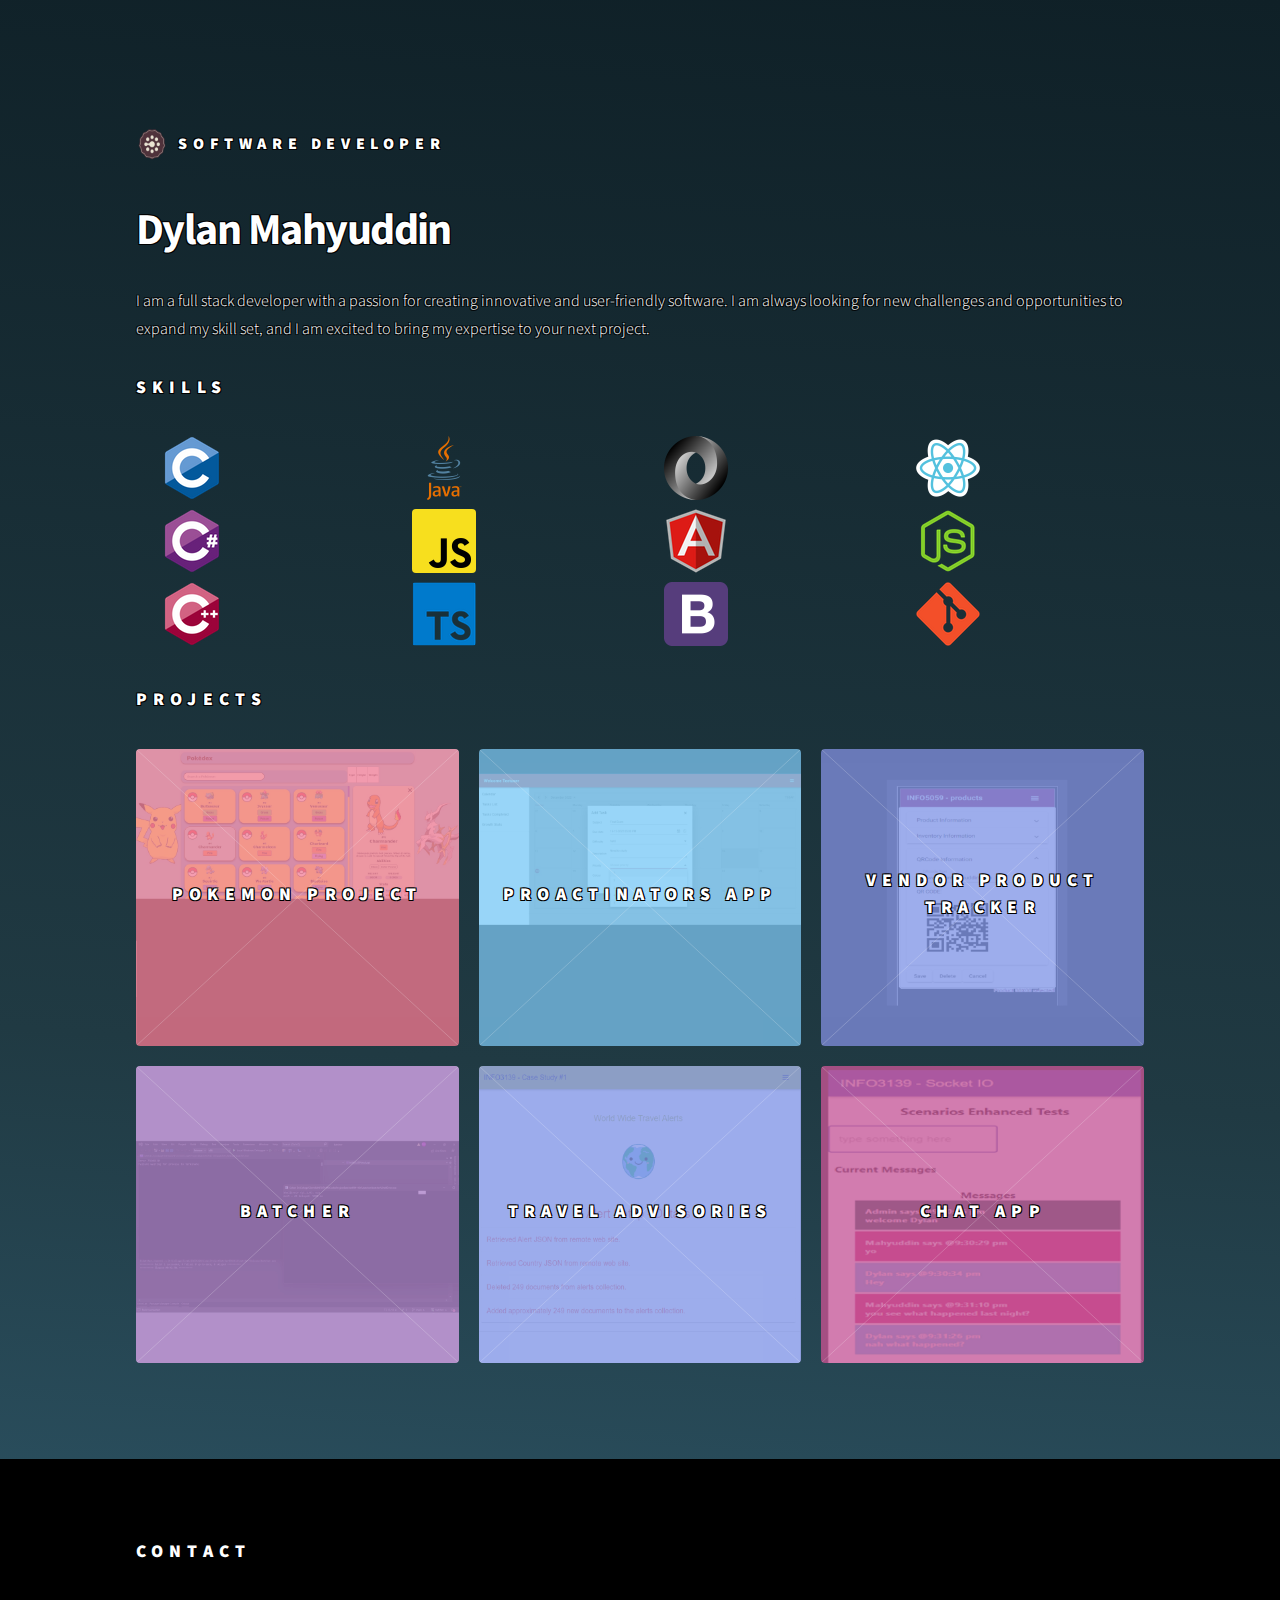
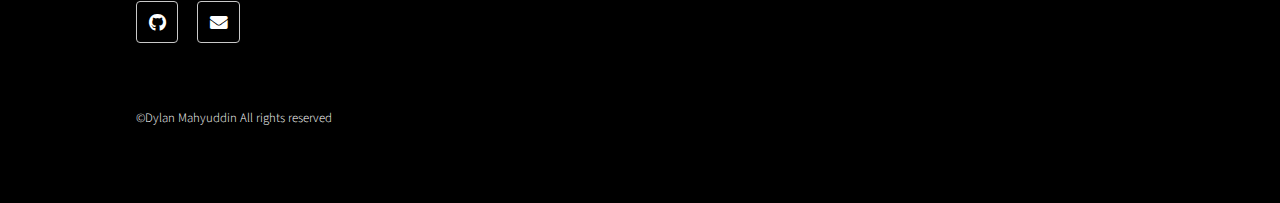
==== commit 560e6d8f: "added some links to github and a site host" ====
--- a/index.html
+++ b/index.html
@@ -1,9 +1,6 @@
 <!DOCTYPE html>
 <!--
-	Phantom by HTML5 UP
-	html5up.net | @ajlkn
-	Free for personal and commercial use under the CCA 3.0 license (html5up.net/license)
-		edited by Dylan Mahyuddin
+	coder: dylan Mahyuddin
 -->
 <html class="main-page">
   <head>
@@ -132,7 +129,7 @@
               <span class="image">
                 <img src="images/PokemonProject.jpg" alt="" />
               </span>
-              <a>
+              <a target="_blank" href="https://vanilla-pokedex.herokuapp.com/">
                 <h2>Pokemon Project</h2>
                 <div class="content">
                   <p>
@@ -147,7 +144,10 @@
               <span class="image">
                 <img src="images/CopyPastaProject.jpg" alt="" />
               </span>
-              <a>
+              <a
+                target="_blank"
+                href="https://github.com/TheGreatMahan/CopyPasterProject"
+              >
                 <h2>ProActinators App</h2>
                 <div class="content">
                   <p>
@@ -161,6 +161,37 @@
             </article>
             <article class="style6">
               <span class="image">
+                <img src="images/VendorProductTrackerProject.jpg" alt="" />
+              </span>
+              <a
+                target="_blank"
+                href="https://github.com/DMahyuddin/VendorProductTracker"
+              >
+                <h2>Vendor Product Tracker</h2>
+                <div class="content">
+                  <p>
+                    Full stack application that uses Springboot and Angular.
+                    Holds the clients product warehouse logs on a web app.
+                  </p>
+                </div>
+              </a>
+            </article>
+            <article class="style5">
+              <span class="image">
+                <img src="images/BatcherProject.jpg" alt="" />
+              </span>
+              <a target="_blank" href="https://github.com/DMahyuddin/Batcher">
+                <h2>Batcher</h2>
+                <div class="content">
+                  <p>
+                    Batcher is a program that runs other programs in concurrency
+                    and tests it's speed written in c++.
+                  </p>
+                </div>
+              </a>
+            </article>
+            <article class="style6">
+              <span class="image">
                 <img src="images/travelProject.jpg" alt="" />
               </span>
               <a>
@@ -184,34 +215,6 @@
                   <p>
                     Full stack application that uses Node.js and React. Uses
                     sockets to connect users to a chat room so they can chat.
-                  </p>
-                </div>
-              </a>
-            </article>
-            <article class="style6">
-              <span class="image">
-                <img src="images/VendorProductTrackerProject.jpg" alt="" />
-              </span>
-              <a>
-                <h2>Vendor Product Tracker</h2>
-                <div class="content">
-                  <p>
-                    Full stack application that uses Springboot and Angular.
-                    Holds the clients product warehouse logs on a web app.
-                  </p>
-                </div>
-              </a>
-            </article>
-            <article class="style5">
-              <span class="image">
-                <img src="images/BatcherProject.jpg" alt="" />
-              </span>
-              <a>
-                <h2>Batcher</h2>
-                <div class="content">
-                  <p>
-                    Batcher is a program that runs other programs in concurrency
-                    and tests it's speed written in c++.
                   </p>
                 </div>
               </a>
--- a/assets/css/main.css
+++ b/assets/css/main.css
@@ -2,9 +2,7 @@
 @import url("https://fonts.googleapis.com/css?family=Source+Sans+Pro:300,700,900");
 
 /*
-	Phantom by HTML5 UP
-	html5up.net | @ajlkn
-	Free for personal and commercial use under the CCA 3.0 license (html5up.net/license)
+	coder: dylan Mahyuddin
 */
 
 html, body, div, span, applet, object,
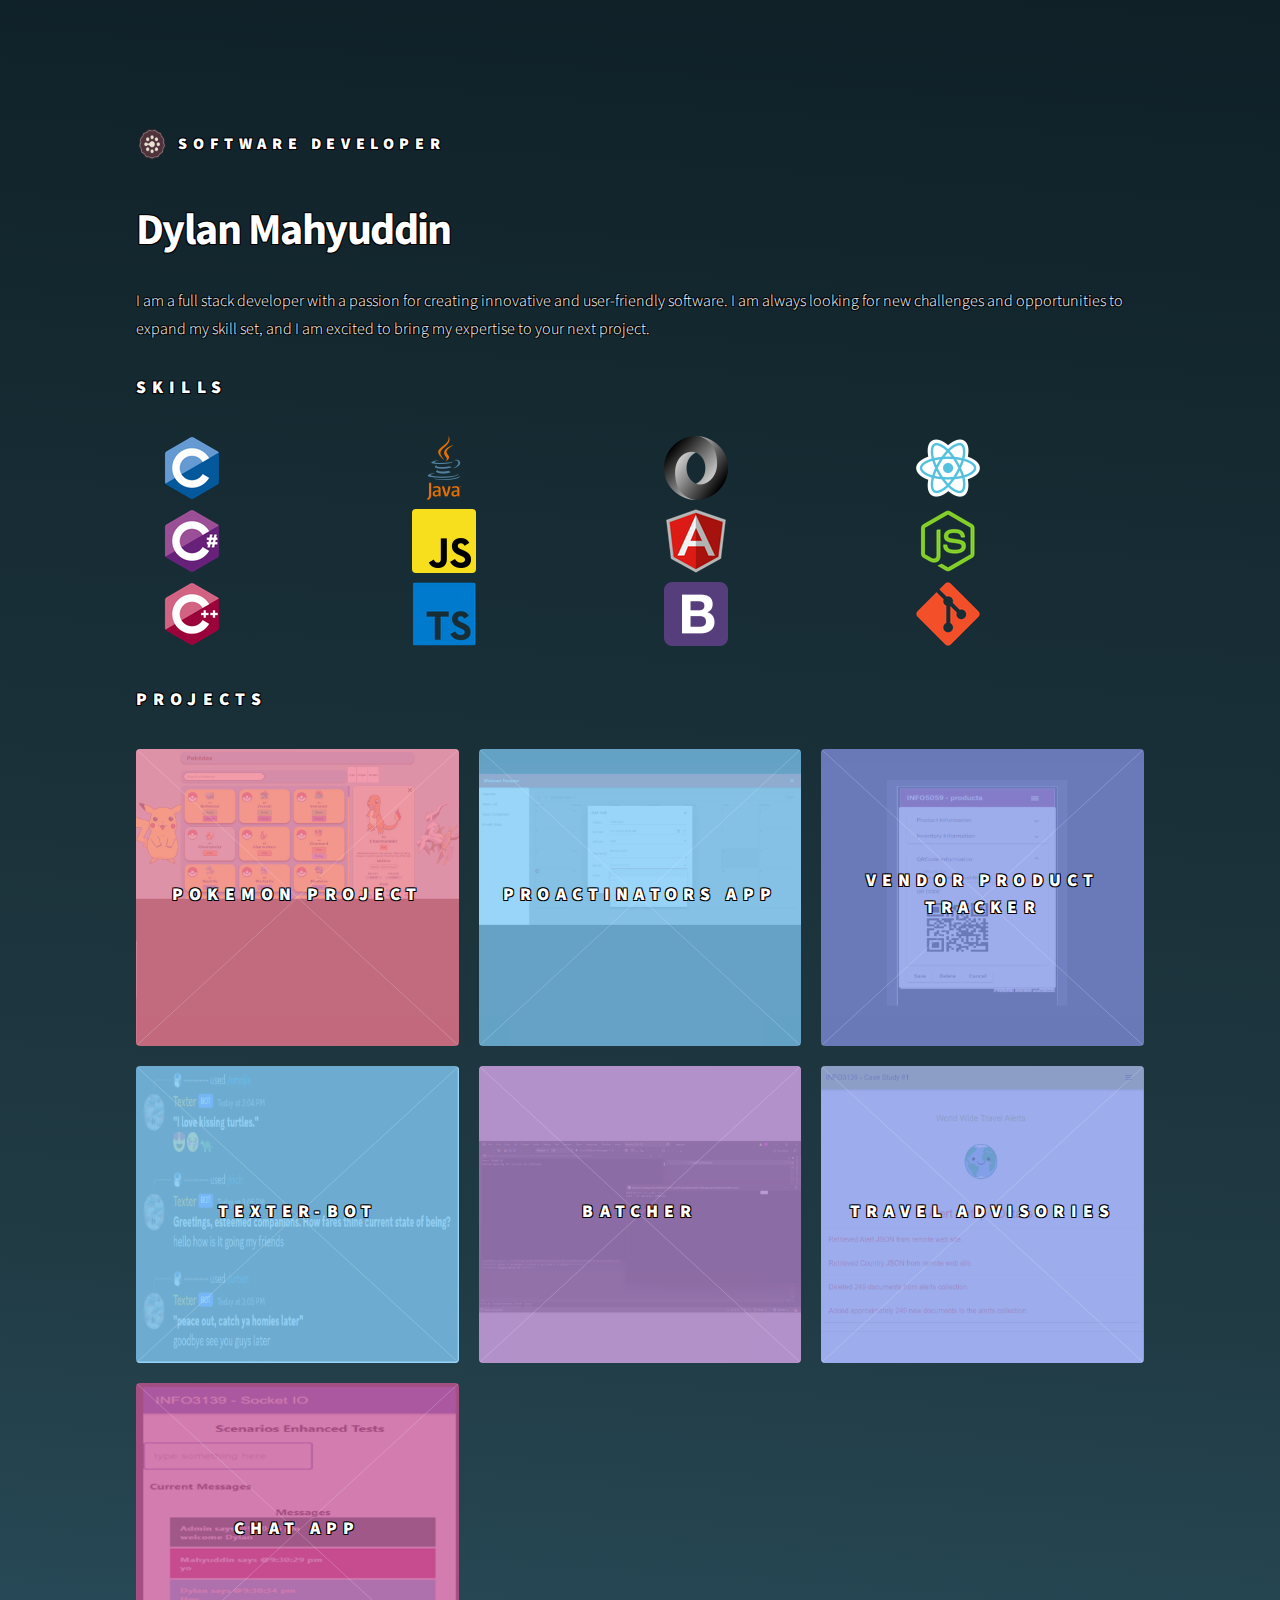
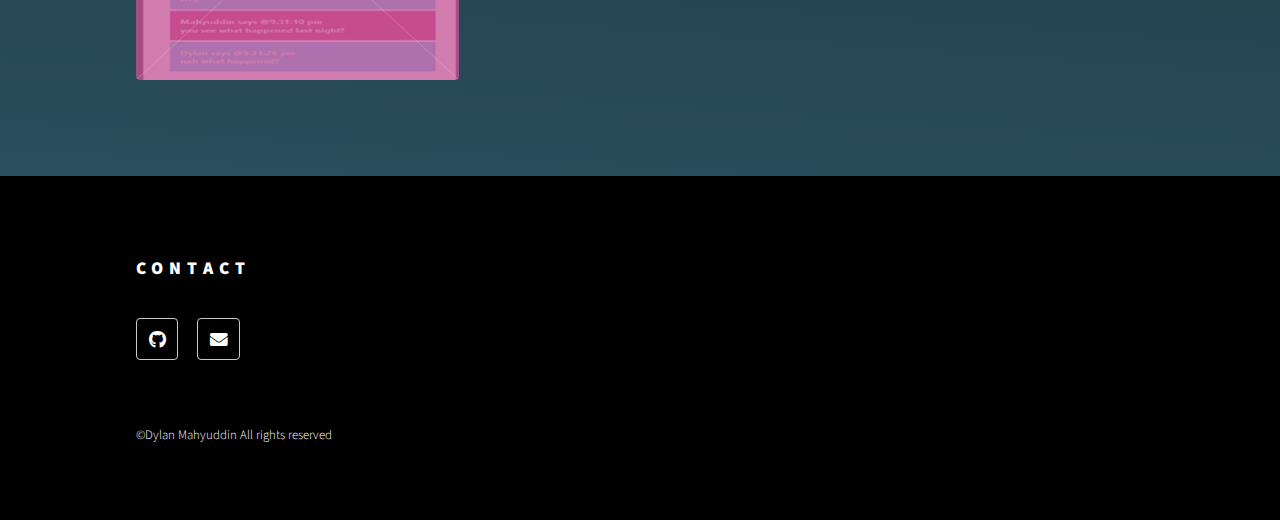
==== commit 0aaba447: "added info about texterbot" ====
--- a/index.html
+++ b/index.html
@@ -26,27 +26,8 @@
             <span class="symbol"><img src="images/logo.png" alt="" /></span
             ><span class="title">Software Developer</span>
           </div>
-
-          <!-- Nav -->
-          <!-- <nav>
-            <ul>
-              <li><a href="#menu">Menu</a></li>
-            </ul>
-          </nav> -->
         </div>
       </header>
-
-      <!-- Menu -->
-      <!-- <nav id="menu">
-        <h2>Menu</h2>
-        <ul>
-          <li><a href="#header">Intro</a></li>
-          <li><a href="#projects">Projects</a></li>
-          <li><a href="#footer">Contact</a></li>
-        </ul>
-      </nav> -->
-
-      <!-- Main -->
 
       <div id="main">
         <div class="inner">
@@ -172,6 +153,24 @@
                   <p>
                     Full stack application that uses Springboot and Angular.
                     Holds the clients product warehouse logs on a web app.
+                  </p>
+                </div>
+              </a>
+            </article>
+            <article class="style2">
+              <span class="image">
+                <img src="images/TexterBot.png" alt="" />
+              </span>
+              <a
+                target="_blank"
+                href="https://github.com/DMahyuddin/Texter-Bot"
+              >
+                <h2>Texter-Bot</h2>
+                <div class="content">
+                  <p>
+                    Discord bot application made in C# to translate sentences
+                    using ChatGPT api. Able to translate emojis in a sentence or
+                    change the way you speak with high or low level english.
                   </p>
                 </div>
               </a>
--- a/assets/css/main.css
+++ b/assets/css/main.css
@@ -30,7 +30,7 @@
 
 }
 p{
-	background: #000000;
+	background: linear-gradient(184deg, rgba(15,32,39,1) 0%, rgba(32,58,67,1) 59%, rgba(44,83,100,1) 90%);
 	border-radius: 10px;
 }
 
